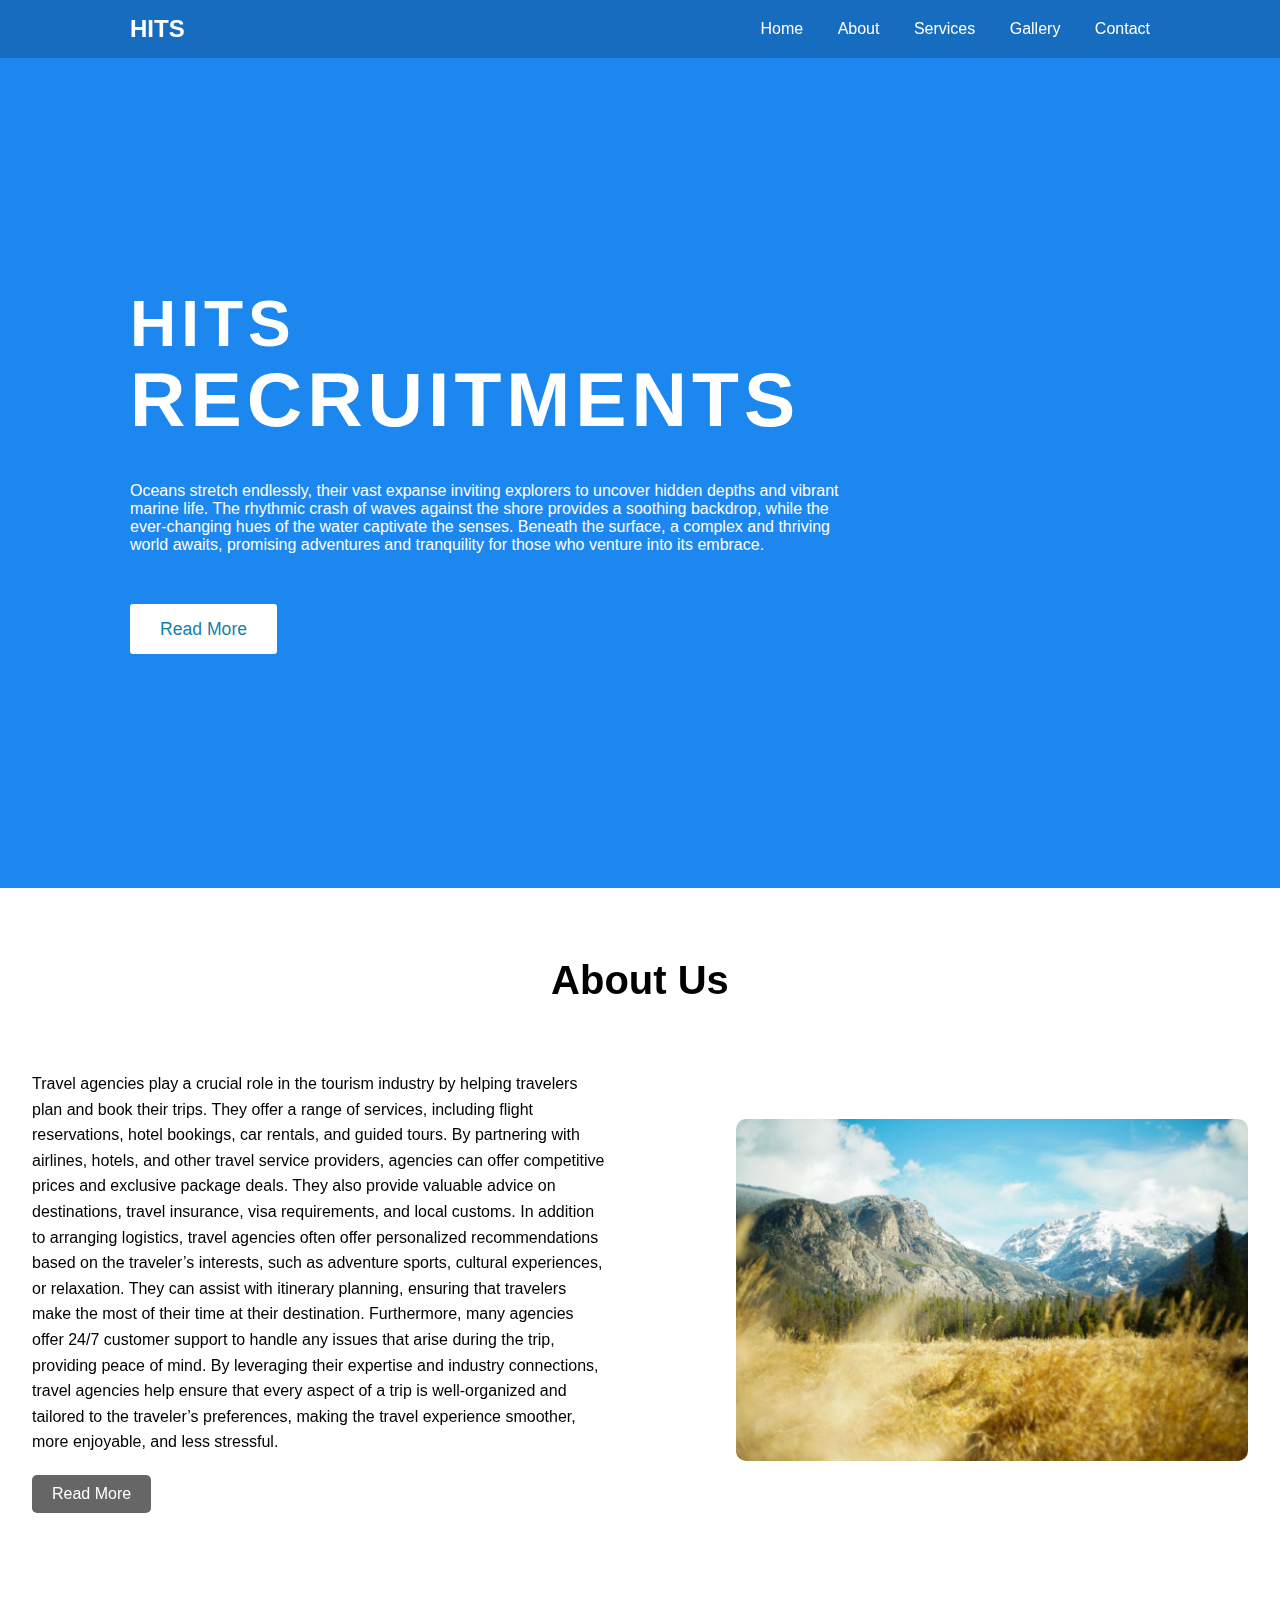
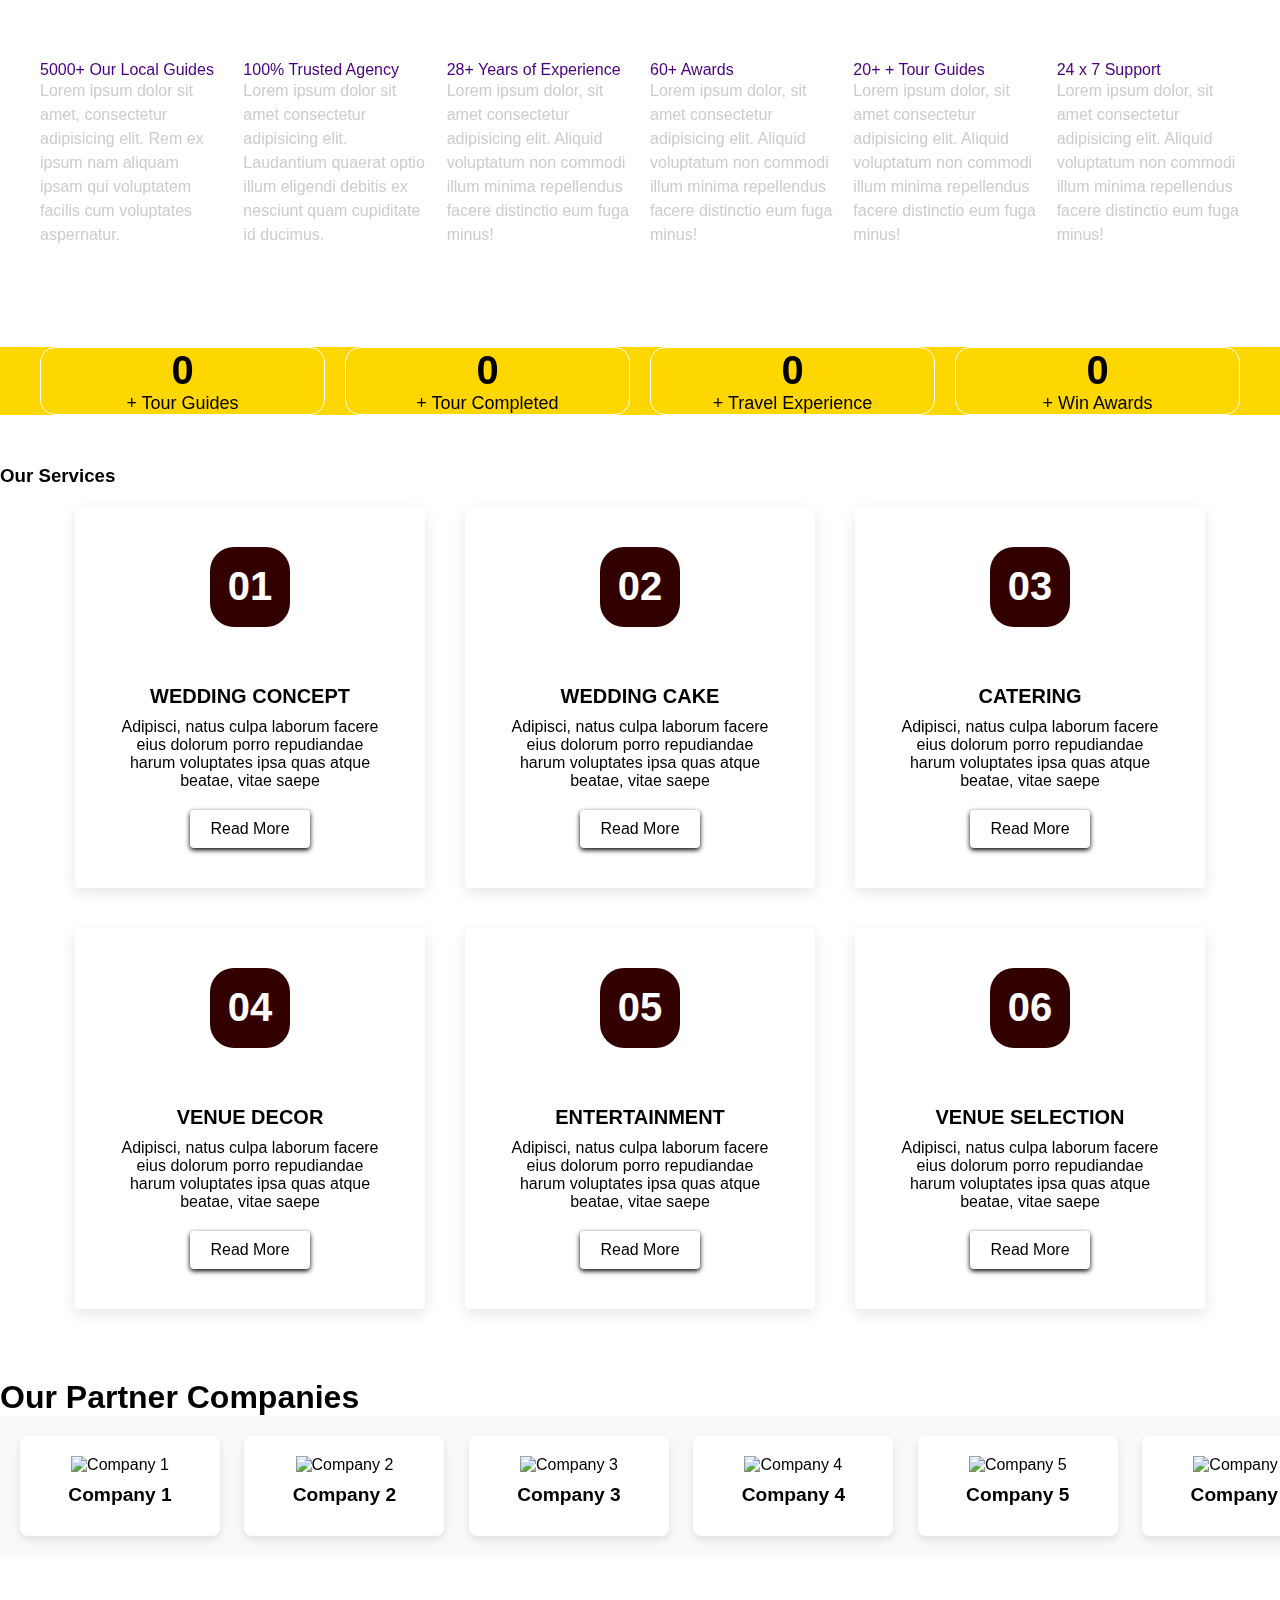
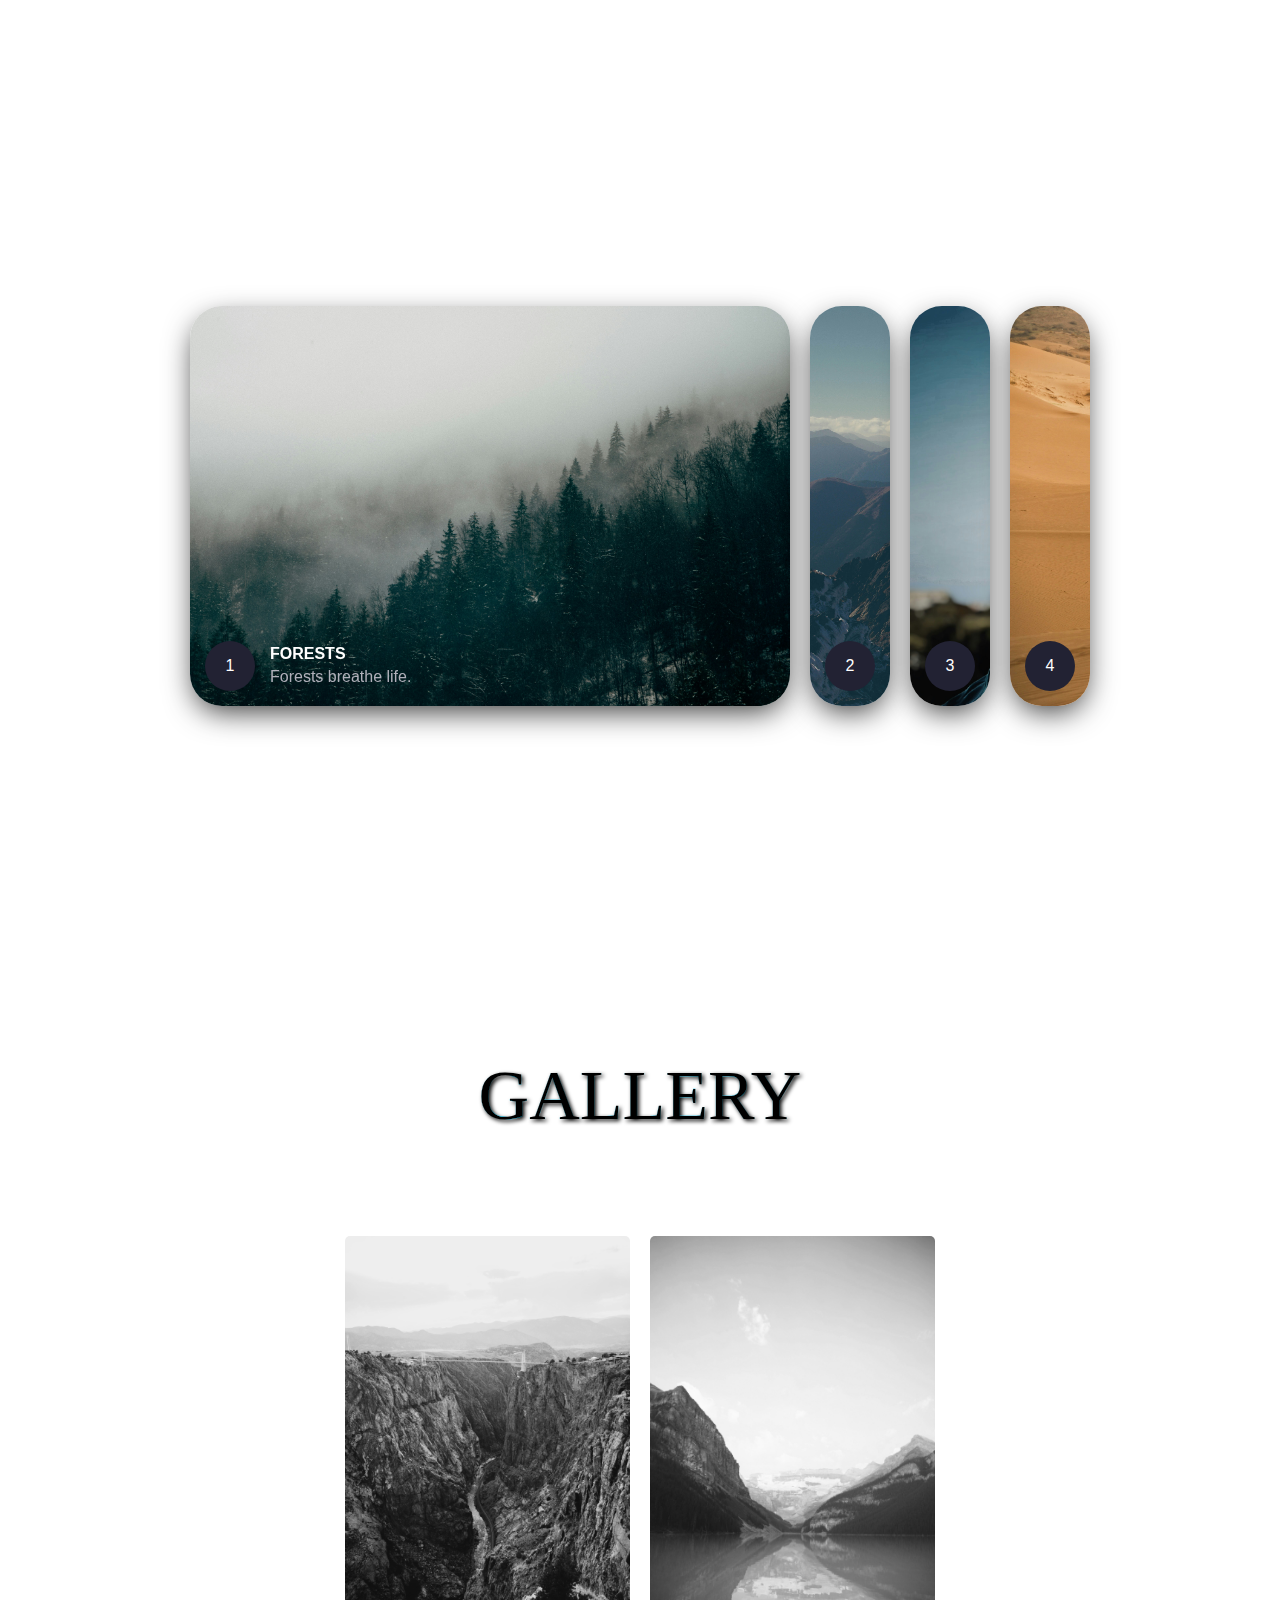
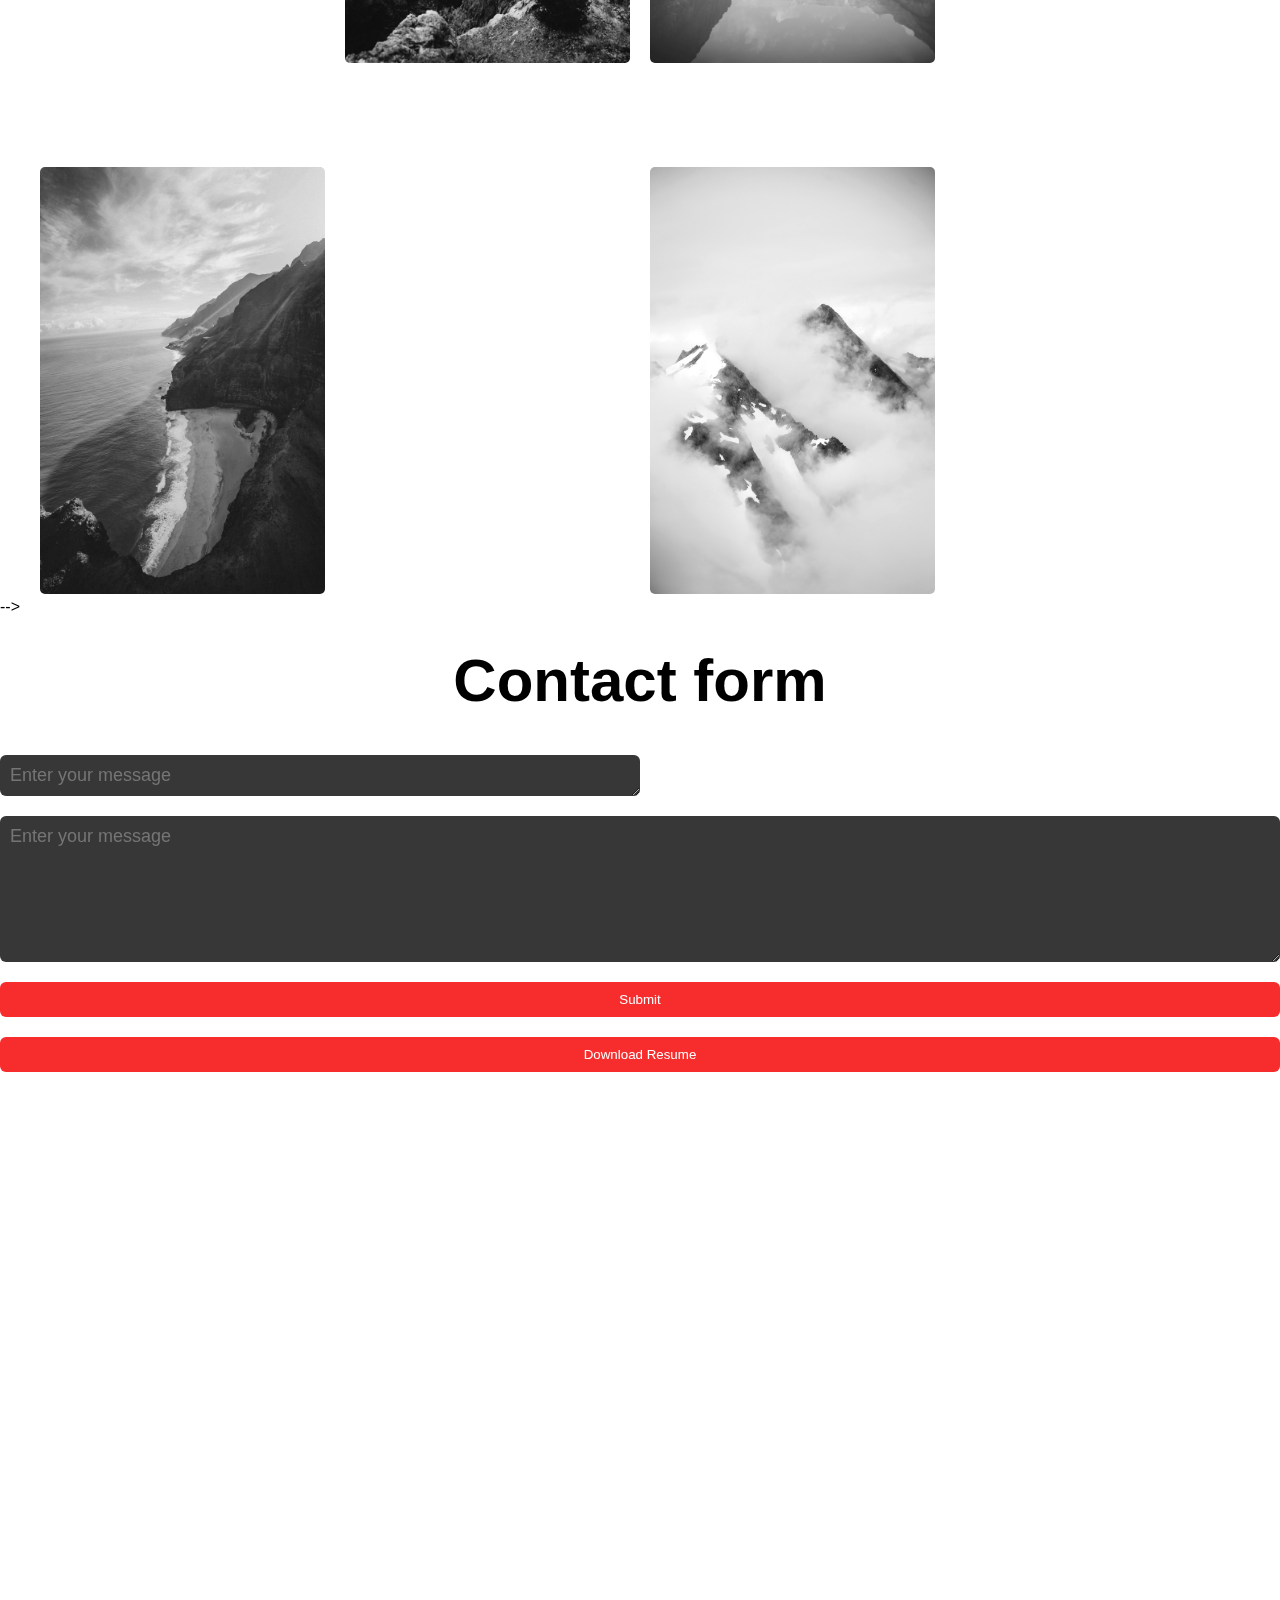
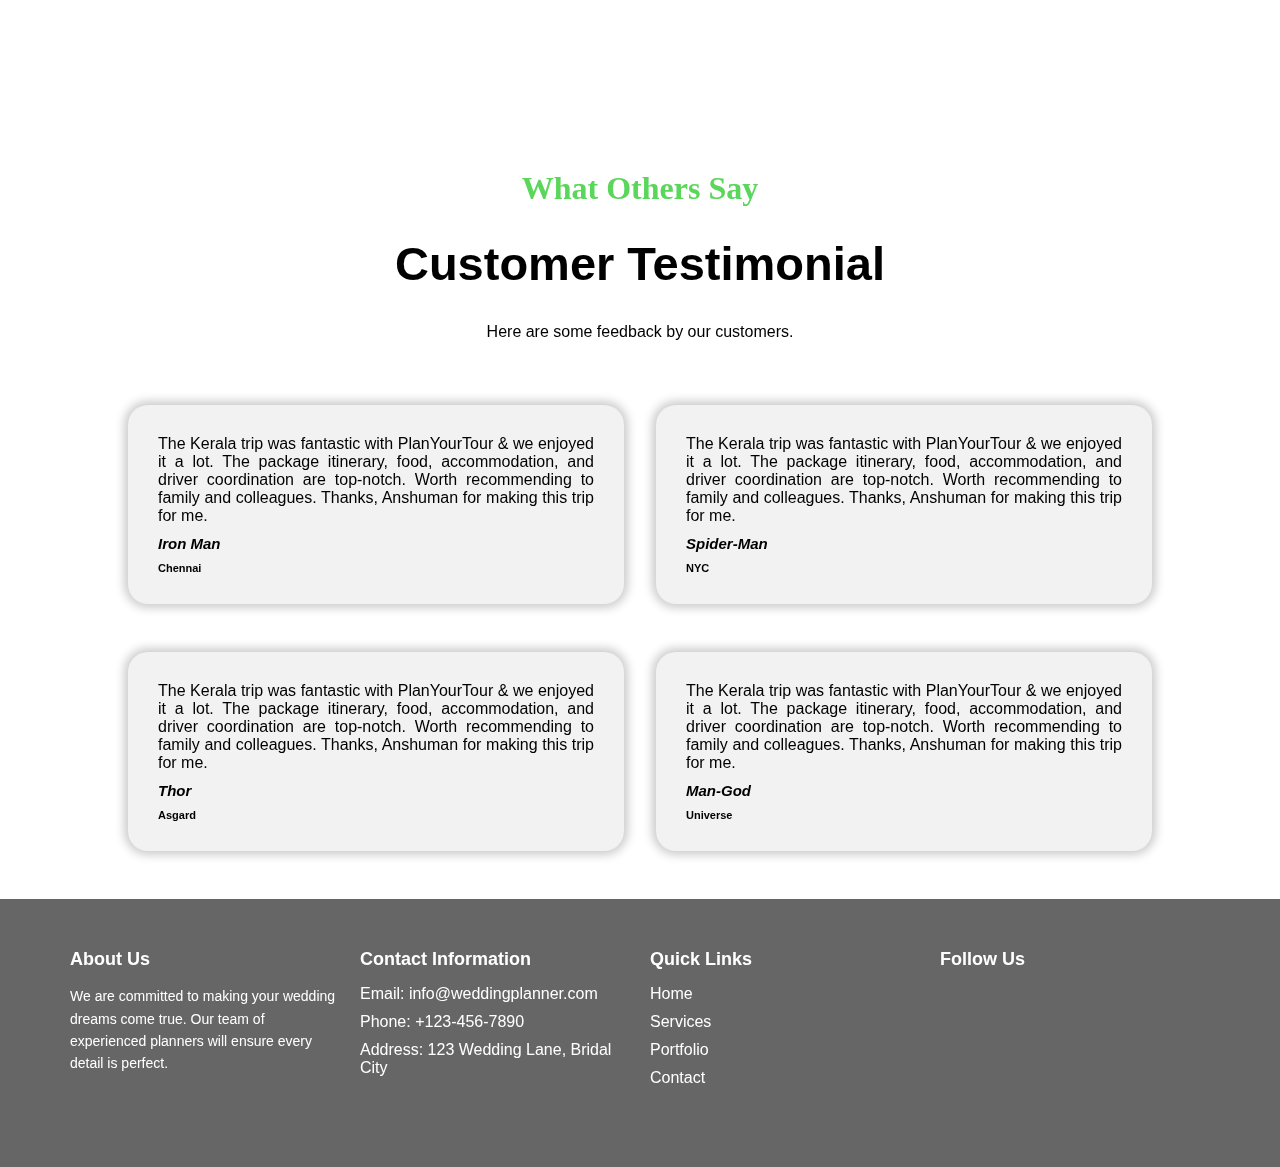
==== travels-website-main/index.html @ 6488e80b "added data" ====
<!DOCTYPE html>
<html lang="en">
<head>
    <meta charset="UTF-8">
    <meta name="viewport" content="width=device-width, initial-scale=1.0">
    <title>Quest Travels</title>
    <link rel="shortcut icon" type="image/x-icon" href="logo.png">
    <link rel="stylesheet" href="./gal.css">
    <link rel="preconnect" href="https://fonts.googleapis.com">
<link rel="preconnect" href="https://fonts.gstatic.com" crossorigin>
<link href="https://fonts.googleapis.com/css2?family=Dancing+Script:wght@400..700&family=Josefin+Sans:ital,wght@0,100..700;1,100..700&family=PT+Mono&family=Pacifico&family=Satisfy&display=swap" rel="stylesheet">
<link href="https://fonts.googleapis.com/css2?family=Dancing+Script:wght@400..700&family=Josefin+Sans:ital,wght@0,100..700;1,100..700&family=PT+Mono&family=Pacifico&family=Sankofa+Display&family=Satisfy&display=swap" rel="stylesheet">
<link rel="stylesheet" href="https://cdnjs.cloudflare.com/ajax/libs/font-awesome/6.6.0/css/all.min.css" integrity="sha512-Kc323vGBEqzTmouAECnVceyQqyqdsSiqLQISBL29aUW4U/M7pSPA/gEUZQqv1cwx4OnYxTxve5UMg5GT6L4JJg==" crossorigin="anonymous" referrerpolicy="no-referrer" />

<link href="https://fonts.googleapis.com/css2?family=Kaushan+Script&family=Matemasie&family=Pacifico&display=swap" rel="stylesheet">
</head>
<body >


    <header>
        <a href="" class="brand">Hits</a>
        <div class="menu-btn"></div>
        <div class="navigation">
            <div class="navigation-items">
                <a href="#h">Home</a>
                <a href="#abt">About</a>
                <a href="#s2">Services</a>
                <a href="#s1">Gallery</a>
                <a href="#c">Contact</a>
            </div>
        </div>
    </header>

    <section id="h" class="home">
        <video class="video-slide active" src="vidaj.mp4" autoplay muted loop></video>
       
        <!-- <video class="video-slide" src="v5.mp4" autoplay muted loop></video> -->
        <div class="content active">
            <h1>HITS <br><span>Recruitments</span></h1>
            <p>Oceans stretch endlessly, their vast expanse inviting explorers to uncover hidden depths and vibrant marine life. The rhythmic crash of waves against the shore provides a soothing backdrop, while the ever-changing hues of the water captivate the senses. Beneath the surface, a complex and thriving world awaits, promising adventures and tranquility for those who venture into its embrace.</p>
            <a class="rd-btn" href="">Read More</a>
        </div>
     
        
        <div class="media-icons">
            <a href=""><i class="fab fa-facebook-f"></i></a>
            <a href=""><i class="fab fa-instagram"></i></a>
            <a href=""><i class="fab fa-github"></i></a>
        </div>

       
        </div>
    </section >
    <div style="text-align: center; margin-bottom: 20px;">
      <h1 style="font-size: 2.5rem; margin-bottom: 1rem;">
        <span style="font-weight: bold;">A</span>bout Us
      </h1>
    </div>
    
    <div style="display: flex; justify-content: space-between; align-items: center; flex-wrap: wrap;">
      <!-- Left Side: Text Content -->
      <div style="flex-basis: 50%; padding: 3rem 2rem;">
        <p style="font-size: 1rem; line-height: 1.6;">
          Travel agencies play a crucial role in the tourism industry by helping travelers plan and book their trips. They offer a range of services, including flight reservations, hotel bookings, car rentals, and guided tours. By partnering with airlines, hotels, and other travel service providers, agencies can offer competitive prices and exclusive package deals. They also provide valuable advice on destinations, travel insurance, visa requirements, and local customs.
    
          In addition to arranging logistics, travel agencies often offer personalized recommendations based on the traveler’s interests, such as adventure sports, cultural experiences, or relaxation. They can assist with itinerary planning, ensuring that travelers make the most of their time at their destination. Furthermore, many agencies offer 24/7 customer support to handle any issues that arise during the trip, providing peace of mind. By leveraging their expertise and industry connections, travel agencies help ensure that every aspect of a trip is well-organized and tailored to the traveler’s preferences, making the travel experience smoother, more enjoyable, and less stressful.
        </p>
        <a href="#book" style="display: inline-block; padding: 10px 20px; background-color: #666; color: #fff; text-decoration: none; margin-top: 20px; border-radius: 5px;">Read More</a>
      </div>
    
      <!-- Right Side: Image -->
      <div style="flex-basis: 45%; padding: 2rem;">
        <img src="m1.jpg" alt="Travel Image" style="width: 100%; height: auto; border-radius: 10px;">
      </div>
    </div>
    
    
    <div class="section-2  pt-5 pb-5 mt-5 mb-5 allSections d-flex align-items-center" id="firstSection">
      <div class="container" >
      <div class="row from-bottom">
        <div class=" col-lg-4 col-md-6 mb-4 mb-lg-0 number-box" >
    <div class="box">
      <div class="number d-flex align-items-center justify-content-center justify-content-md-start mt-2">
        <i class="fa-solid fa-hands-holding-circle mb-3 " style="color: palevioletred;font-size: 26px;"></i>
      </div>
          <div class="h4 text-center text-md-start" style="color: indigo;">5000+ Our Local Guides</div>
          <p style="color: #ccc;line-height: 1.5;" class="text-center text-md-start">Lorem ipsum dolor sit amet, consectetur adipisicing elit. Rem ex ipsum nam aliquam ipsam qui voluptatem facilis cum voluptates aspernatur.</p>
    </div>
        </div>
    
        <div class=" col-lg-4 col-md-6 mb-4 mb-lg-0 number-box">
          <div class="box">
          <div class="number d-flex align-items-center justify-content-center justify-content-md-start mt-2">
          <i class="fa-solid fa-circle-check mb-3" style="color: palevioletred;font-size: 26px;"></i>
        </div>
          <div class="h4 text-center text-md-start" style="color: indigo;">100% Trusted Agency</div>
          <p style="color: #ccc;line-height: 1.5;" class="text-center text-md-start">Lorem ipsum dolor sit amet consectetur adipisicing elit. Laudantium quaerat optio illum eligendi debitis ex nesciunt quam cupiditate id ducimus.</p>
        </div>
    </div>
    
        <div class=" col-lg-4 col-md-6 number-box" >
          <div class="box">
          <div class="number d-flex align-items-center justify-content-center justify-content-md-start mt-2">
          <i class="fa-solid fa-list mb-3" style="color: palevioletred;font-size: 26px;"></i>
        </div>
          <div class="h4 text-center text-md-start" style="color: indigo;">28+ Years of Experience</div>
          <p style="color: #ccc;line-height: 1.5;" class="text-center text-md-start">Lorem ipsum dolor, sit amet consectetur adipisicing elit. Aliquid voluptatum non commodi illum minima repellendus facere distinctio eum fuga minus!</p>
        </div>
        </div>
    
        <div class=" col-lg-4 col-md-6 number-box" >
          <div class="box">
          <div class="number d-flex align-items-center justify-content-center justify-content-md-start mt-2">
          <i class="fa-solid fa-award mb-3" style="color: palevioletred;font-size: 26px;"></i>
        </div>
          <div class="h4 text-center text-md-start" style="color: indigo;">60+ Awards</div>
          <p style="color: #ccc;line-height: 1.5;" class="text-center text-md-start">Lorem ipsum dolor, sit amet consectetur adipisicing elit. Aliquid voluptatum non commodi illum minima repellendus facere distinctio eum fuga minus!</p>
        </div>
        </div>
    
        <div class=" col-lg-4 col-md-6 number-box " >
          <div class="box">
          <div class="number d-flex align-items-center justify-content-center justify-content-md-start mt-2">
          <i class="fa-solid fa-person mb-3" style="color: palevioletred;font-size: 26px;"></i>
        </div>
          <div class="h4 text-center text-md-start" style="color: indigo;">20+ + Tour Guides</div>
          <p style="color: #ccc;line-height: 1.5;" class="text-center text-md-start">Lorem ipsum dolor, sit amet consectetur adipisicing elit. Aliquid voluptatum non commodi illum minima repellendus facere distinctio eum fuga minus!</p>
        </div>
        </div>
    
        <div class=" col-lg-4 col-md-6 number-box " >
          <div class="box">
          <div class="number d-flex align-items-center justify-content-center justify-content-md-start mt-2">
          <i class="fa-solid fa-hands-holding-circle mb-3" style="color: palevioletred;font-size: 26px;"></i>
        </div>
          <div class="h4 text-center text-md-start" style="color: indigo;">24 x 7 Support</div>
          <p style="color: #ccc;line-height: 1.5;" class="text-center text-md-start">Lorem ipsum dolor, sit amet consectetur adipisicing elit. Aliquid voluptatum non commodi illum minima repellendus facere distinctio eum fuga minus!</p>
        </div>
        </div>
      </div>
      </div>
    </div>
</section>
    <div class="section6 mt-5 mb-5 allSections" style="background-color: gold;" id="stat">
        <div class="container py-5">
       
          <div class="row numbers">
            <div class="col-lg-3 col-md-6 col-sm-12  mb-3" >
              <div style="border: 1px solid white;display: flex;flex-direction: column;align-items: center;border-radius: 15px;" >
                <i class="fa-solid fa-star mt-3 mb-3 " style="color: white;font-size: 20px;"></i>
                <h4 class="text-white fw-bold num" data-goal="40" style="font-size: 40px;">0</h4>
                <p class="fw-bold" style="font-size: 18px;">+ Tour Guides</p>
              </div>
               </div>
               <div class="col-lg-3 col-md-6 col-sm-12  mb-3" >
                <div style="border: 1px solid white;display: flex;flex-direction: column;align-items: center;border-radius: 15px;">
                  <i class="fa-solid fa-star mt-3 mb-3 " style="color: white;font-size: 20px;"></i>
                  <h4 class="text-white fw-bold num" data-goal="100" style="font-size: 40px;">0</h4>
                  <p class="fw-bold" style="font-size: 18px;">+ Tour Completed</p>
                </div>
                 </div>
                 <div class="col-lg-3 col-md-6 col-sm-12  mb-3" >
                  <div style="border: 1px solid white;display: flex;flex-direction: column;align-items: center;border-radius: 15px;" >
                    <i class="fa-solid fa-star mt-3 mb-3 " style="color: white;font-size: 20px;"></i>
                    <h4 class="text-white fw-bold num" data-goal="90" style="font-size: 40px;">0</h4>
                    <p class="fw-bold" style="font-size: 18px;">+ Travel Experience</p>
                  </div>
                   </div>
                   <div class="col-lg-3 col-md-6 col-sm-12  mb-3" >
                    <div style="border: 1px solid white;display: flex;flex-direction: column;align-items: center;border-radius: 15px;">
                      <i class="fa-solid fa-star mt-3 mb-3 " style="color: white;font-size: 20px;"></i>
                      <h4 class="text-white fw-bold num" data-goal="150" style="font-size: 40px;">0</h4>
                      <p class="fw-bold" style="font-size: 18px;">+ Win Awards</p>
                    </div>
                     </div>
           
          </div>
        </div>
      </div>

      <section style="width: 100%; padding: 50px 0; position: relative;">
        <div id="section-head">
          <h3>Our Services</h3>
        </div>
        <div class="mains-container">
          <div id="container" style="display: flex; flex-wrap: wrap; justify-content: center;">
            <div class="box" style="position: relative; width: 350px; padding: 40px; background-color: #fff; box-shadow: 0 5px 15px rgba(0, 0, 0, 0.1); border-radius: 4px; margin: 20px; box-sizing: border-box; overflow: hidden;">
              <div class="icon" style="position: relative; height: 80px; width: 80px; color: #fff; background: #330000; display: flex; justify-content: center; align-items: center; margin: 0 auto 30px auto; border-radius: 30%; font-size: 40px; font-weight: 700; transition: 1s;">01</div>
              <div class="content" style="position: relative; z-index: 1; transition: 0.5s; text-align: center;">
                <img style="width: 50px; border-radius: 50%;" src="./image/bride.png" alt="">
                <h4 style="font-size: 20px; text-transform: uppercase; margin: 10px 0; font-weight: bold;">wedding Concept</h4>
                <p style="margin: 0; padding: 0;">Adipisci, natus culpa laborum facere eius dolorum porro repudiandae harum voluptates ipsa quas atque beatae, vitae saepe </p>
                <a href="" style="display: inline-block; padding: 10px 20px; background: #fff; border-radius: 4px; text-decoration: none; color: #000; font-weight: 500; margin-top: 20px; box-shadow: 0 2px 5px;">Read More</a>
              </div>
            </div>
            <div class="box" style="position: relative; width: 350px; padding: 40px; background-color: #fff; box-shadow: 0 5px 15px rgba(0, 0, 0, 0.1); border-radius: 4px; margin: 20px; box-sizing: border-box; overflow: hidden;">
              <div class="icon" style="position: relative; height: 80px; width: 80px; color: #fff; background: #330000; display: flex; justify-content: center; align-items: center; margin: 0 auto 30px auto; border-radius: 30%; font-size: 40px; font-weight: 700; transition: 1s;">02</div>
              <div class="content" style="position: relative; z-index: 1; transition: 0.5s; text-align: center;">
                <img style="width: 50px; border-radius: 50%;" src="./image/cake1.png" alt="">
                <h4 style="font-size: 20px; text-transform: uppercase; margin: 10px 0; font-weight: bold;">wedding Cake</h4>
                <p style="margin: 0; padding: 0;">Adipisci, natus culpa laborum facere eius dolorum porro repudiandae harum voluptates ipsa quas atque beatae, vitae saepe </p>
                <a href="" style="display: inline-block; padding: 10px 20px; background: #fff; border-radius: 4px; text-decoration: none; color: #000; font-weight: 500; margin-top: 20px; box-shadow: 0 2px 5px;">Read More</a>
              </div>
            </div>
            <div class="box" style="position: relative; width: 350px; padding: 40px; background-color: #fff; box-shadow: 0 5px 15px rgba(0, 0, 0, 0.1); border-radius: 4px; margin: 20px; box-sizing: border-box; overflow: hidden;">
              <div class="icon" style="position: relative; height: 80px; width: 80px; color: #fff; background: #330000; display: flex; justify-content: center; align-items: center; margin: 0 auto 30px auto; border-radius: 30%; font-size: 40px; font-weight: 700; transition: 1s;">03</div>
              <div class="content" style="position: relative; z-index: 1; transition: 0.5s; text-align: center;">
                <img style="width: 50px; border-radius: 50%;" src="./image/catering.png" alt="">
                <h4 style="font-size: 20px; text-transform: uppercase; margin: 10px 0; font-weight: bold;">Catering</h4>
                <p style="margin: 0; padding: 0;">Adipisci, natus culpa laborum facere eius dolorum porro repudiandae harum voluptates ipsa quas atque beatae, vitae saepe </p>
                <a href="" style="display: inline-block; padding: 10px 20px; background: #fff; border-radius: 4px; text-decoration: none; color: #000; font-weight: 500; margin-top: 20px; box-shadow: 0 2px 5px;">Read More</a>
              </div>
            </div>
          </div>
          <div id="container" style="display: flex; flex-wrap: wrap; justify-content: center;">
            <div class="box" style="position: relative; width: 350px; padding: 40px; background-color: #fff; box-shadow: 0 5px 15px rgba(0, 0, 0, 0.1); border-radius: 4px; margin: 20px; box-sizing: border-box; overflow: hidden;">
              <div class="icon" style="position: relative; height: 80px; width: 80px; color: #fff; background: #330000; display: flex; justify-content: center; align-items: center; margin: 0 auto 30px auto; border-radius: 30%; font-size: 40px; font-weight: 700; transition: 1s;">04</div>
              <div class="content" style="position: relative; z-index: 1; transition: 0.5s; text-align: center;">
                <img style="width: 50px; border-radius: 50%;" src="./image/decor.png" alt="">
                <h4 style="font-size: 20px; text-transform: uppercase; margin: 10px 0; font-weight: bold;">Venue Decor</h4>
                <p style="margin: 0; padding: 0;">Adipisci, natus culpa laborum facere eius dolorum porro repudiandae harum voluptates ipsa quas atque beatae, vitae saepe </p>
                <a href="" style="display: inline-block; padding: 10px 20px; background: #fff; border-radius: 4px; text-decoration: none; color: #000; font-weight: 500; margin-top: 20px; box-shadow: 0 2px 5px;">Read More</a>
              </div>
            </div>
            <div class="box" style="position: relative; width: 350px; padding: 40px; background-color: #fff; box-shadow: 0 5px 15px rgba(0, 0, 0, 0.1); border-radius: 4px; margin: 20px; box-sizing: border-box; overflow: hidden;">
              <div class="icon" style="position: relative; height: 80px; width: 80px; color: #fff; background: #330000; display: flex; justify-content: center; align-items: center; margin: 0 auto 30px auto; border-radius: 30%; font-size: 40px; font-weight: 700; transition: 1s ;">05</div>
              <div class="content" style="position: relative; z-index: 1; transition: 0.5s; text-align: center;">
                <img style="width: 50px; border-radius: 50%;" src="./image/enter.png" alt="">
                <h4 style="font-size: 20px; text-transform: uppercase; margin: 10px 0; font-weight: bold;">Entertainment</h4>
                <p style="margin: 0; padding: 0;">Adipisci, natus culpa laborum facere eius dolorum porro repudiandae harum voluptates ipsa quas atque beatae, vitae saepe </p>
                <a href="" style="display: inline-block; padding: 10px 20px; background: #fff; border-radius: 4px; text-decoration: none; color: #000; font-weight: 500; margin-top: 20px; box-shadow: 0 2px 5px;">Read More</a>
              </div>
            </div>
            <div class="box" style="position: relative; width: 350px; padding: 40px; background-color: #fff; box-shadow: 0 5px 15px rgba(0, 0, 0, 0.1); border-radius: 4px; margin: 20px; box-sizing: border-box; overflow: hidden;">
              <div class="icon" style="position: relative; height: 80px; width: 80px; color: #fff; background: #330000; display: flex; justify-content: center; align-items: center; margin: 0 auto 30px auto; border-radius: 30%; font-size: 40px; font-weight: 700; transition: 1s;">06</div>
              <div class="content" style="position: relative; z-index: 1; transition: 0.5s; text-align: center;">
                <img style="width: 50px; border-radius: 50%;" src="./image/venue.png" alt="">
                <h4 style="font-size: 20px; text-transform: uppercase; margin: 10px 0; font-weight: bold;">Venue Selection</h4>
                <p style="margin: 0; padding: 0;">Adipisci, natus culpa laborum facere eius dolorum porro repudiandae harum voluptates ipsa quas atque beatae, vitae saepe </p>
                <a href="" style="display: inline-block; padding: 10px 20px; background: #fff; border-radius: 4px; text-decoration: none; color: #000; font-weight: 500; margin-top: 20px; box-shadow: 0 2px 5px;">Read More</a>
              </div>
            </div>
          </div>
        </div>
      </section>
      
      <h1>Our Partner Companies</h1>
      <div style="overflow-x: auto; white-space: nowrap; padding: 20px; background-color: #f9f9f9;">
        <div style="display: inline-block; width: 200px; margin-right: 20px; background-color: #fff; box-shadow: 0 4px 8px rgba(0, 0, 0, 0.1); border-radius: 8px; text-align: center; padding: 20px;">
          <img src="company-logo1.png" alt="Company 1" style="width: 100px; height: auto; margin-bottom: 10px;">
          <h3 style="font-size: 1.2rem; margin-bottom: 10px;">Company 1</h3>
        </div>
        <div style="display: inline-block; width: 200px; margin-right: 20px; background-color: #fff; box-shadow: 0 4px 8px rgba(0, 0, 0, 0.1); border-radius: 8px; text-align: center; padding: 20px;">
          <img src="company-logo2.png" alt="Company 2" style="width: 100px; height: auto; margin-bottom: 10px;">
          <h3 style="font-size: 1.2rem; margin-bottom: 10px;">Company 2</h3>
        </div>
        <div style="display: inline-block; width: 200px; margin-right: 20px; background-color: #fff; box-shadow: 0 4px 8px rgba(0, 0, 0, 0.1); border-radius: 8px; text-align: center; padding: 20px;">
          <img src="company-logo3.png" alt="Company 3" style="width: 100px; height: auto; margin-bottom: 10px;">
          <h3 style="font-size: 1.2rem; margin-bottom: 10px;">Company 3</h3>
        </div>
        <div style="display: inline-block; width: 200px; margin-right: 20px; background-color: #fff; box-shadow: 0 4px 8px rgba(0, 0, 0, 0.1); border-radius: 8px; text-align: center; padding: 20px;">
          <img src="company-logo4.png" alt="Company 4" style="width: 100px; height: auto; margin-bottom: 10px;">
          <h3 style="font-size: 1.2rem; margin-bottom: 10px;">Company 4</h3>
        </div>
        <div style="display: inline-block; width: 200px; margin-right: 20px; background-color: #fff; box-shadow: 0 4px 8px rgba(0, 0, 0, 0.1); border-radius: 8px; text-align: center; padding: 20px;">
          <img src="company-logo5.png" alt="Company 5" style="width: 100px; height: auto; margin-bottom: 10px;">
          <h3 style="font-size: 1.2rem; margin-bottom: 10px;">Company 5</h3>
        </div>
        <div style="display: inline-block; width: 200px; margin-right: 20px; background-color: #fff; box-shadow: 0 4px 8px rgba(0, 0, 0, 0.1); border-radius: 8px; text-align: center; padding: 20px;">
          <img src="company-logo6.png" alt="Company 6" style="width: 100px; height: auto; margin-bottom: 10px;">
          <h3 style="font-size: 1.2rem; margin-bottom: 10px;">Company 6</h3>
        </div>
        <div style="display: inline-block; width: 200px; margin-right: 20px; background-color: #fff; box-shadow: 0 4px 8px rgba(0, 0, 0, 0.1); border-radius: 8px; text-align: center; padding: 20px;">
          <img src="company-logo7.png" alt="Company 7" style="width: 100px; height: auto; margin-bottom: 10px;">
          <h3 style="font-size: 1.2rem; margin-bottom: 10px;">Company 7</h3>
        </div>
        <div style="display: inline-block; width: 200px; margin-right: 20px; background-color: #fff; box-shadow: 0 4px 8px rgba(0, 0, 0, 0.1); border-radius: 8px; text-align: center; padding: 20px;">
          <img src="company-logo8.png" alt="Company 8" style="width: 100px; height: auto; margin-bottom: 10px;">
          <h3 style="font-size: 1.2rem; margin-bottom: 10px;">Company 8</h3>
        </div>
        <div style="display: inline-block; width: 200px; margin-right: 20px; background-color: #fff; box-shadow: 0 4px 8px rgba(0, 0, 0, 0.1); border-radius: 8px; text-align: center; padding: 20px;">
          <img src="company-logo9.png" alt="Company 9" style="width: 100px; height: auto; margin-bottom: 10px;">
          <h3 style="font-size: 1.2rem; margin-bottom: 10px;">Company 9</h3>
        </div>
      </div>
      

    <section id="s2">

        <div class="wrapper">
            <div class="container2">
                <input type="radio" name="slide" id="c1" checked>
                <label for="c1" class="card">
    
                    <div class="row2">
                        <div class="icon">1</div>
                        <div class="description">
                            <h4>Forests</h4>
                            <p>Forests breathe life.</p>
                        </div>
                    </div>
                </label>
                <input type="radio" name="slide" id="c2" >
                <label for="c2" class="card">
    
                    <div class="row2">
                        <div class="icon">2</div>
                        <div class="description">
                            <h4>Mountains</h4>
                            <p>Mountains evoke awe.</p>
                        </div>
                    </div>
                </label>
                <input type="radio" name="slide" id="c3" >
                <label for="c3" class="card">
    
                    <div class="row2">
                        <div class="icon">3</div>
                        <div class="description">
                            <h4>Oceans</h4>
                            <p>Oceans calm souls.</p>
                        </div>
                    </div>
                </label>
                <input type="radio" name="slide" id="c4" >
                <label for="c4" class="card">
    
                    <div class="row2">
                        <div class="icon">4</div>
                        <div class="description">
                            <h4>Deserts</h4>
                            <p>Deserts embrace solitude.</p>
                        </div>
                    </div>
                </label>
            </div>
        </div>
    
    </section>

    <!-- <section id="s1" >
        <!-- <h1 id="pl">Photo Library</h1> -->
        <h1 id="pl" data-aos="zoom-in-up">Gallery</h1>
        
    
    <div class="row">

        <div class="col" data-aos="zoom-in-right">

            <img class="imgg" src="./1.jpg" alt="">
        </div>
        <div class="col" data-aos="zoom-in-up">

            <img class="imgg" src="./2.jpg" alt="">
        </div>
        <div class="col" data-aos="zoom-in-up">

            <img class="imgg" src="./9.jpg" alt="">

        </div>
        <div class="brd">
            <br><br><br>
        </div>
        
        <div class="col" data-aos="zoom-in-left">

            <img class="imgg" src="./7.jpg" alt="">
        </div>

    </div>
    <div class="row">

        <div class="col" data-aos="zoom-in-right">

            <img class="imgg" src="./10.jpg" alt="">
        </div>
        <div class="col" data-aos="zoom-in-up">
            <img class="imgg" src="./5.jpg" alt="">
            
        </div>
        <div class="col" data-aos="zoom-in-up">
            <img class="imgg" src="./11.jpg" alt="">

        </div>

        <div class="brd">
            <br><br><br>
        </div>
        <div class="col" data-aos="zoom-in-left">
            <img class="imgg" src="./4.jpg" alt="">

        </div>

    </div>
</section> -->
<div id="contact" style="height: 100vh;">
  <div class="container">
    <div class="contactright" style="flex-basis: 60%;">
      <h1 style="font-size: 60px; text-align: center; margin-bottom: 30px; margin-top: 30px;">Contact form</h1>
      <form style="display: flex; flex-direction: column;">
        <input type="text" id="name" placeholder="Enter your name" required style="margin: 10px 0; width: 100%; padding: 10px; background: rgba(42, 42, 42, 0.941); color: #ffffff; outline: none; font-size: 18px; border: 0; border-radius: 6px;">
        
        <textarea id="email" rows="1" placeholder="Enter your message" required style="margin: 10px 0; width: 50%; padding: 10px; background: rgba(42, 42, 42, 0.941); color: #ffffff; outline: none; font-size: 18px; border: 0; border-radius: 6px;"></textarea><input type="email" id="email" placeholder="Enter your email" required style="margin: 10px 0; width: 100%; padding: 10px; background: rgba(42, 42, 42, 0.941); color: #ffffff; outline: none; font-size: 18px; border: 0; border-radius: 6px; justify-items: center;">
        <textarea id="message" rows="6" placeholder="Enter your message" required style="margin: 10px 0; width: 100%; padding: 10px; background: rgba(42, 42, 42, 0.941); color: #ffffff; outline: none; font-size: 18px; border: 0; border-radius: 6px;"></textarea>
        <button class="btn btn-primary" onclick="sendMail()" style="margin: 10px 0; width: 100%; padding: 10px; background: #f72d2d; color: #fff; border: none; border-radius: 6px; cursor: pointer; transition: background 0.3s;">Submit</button>
        <button style="margin: 10px 0; width: 100%; padding: 10px; background: #f72d2d; color: #fff; border: none; border-radius: 6px;">
          <a href="/" download class="btn btn2" style="text-decoration: none; color: white;">Download Resume</a>
        </button>
      </form>
    </div>
  </div>
</div>

  <div style="width: 100%; margin-top: 10rem;">
    <div style="width: 80%; margin: auto;">
      <div style="width: 100%; display: flex; flex-direction: column; justify-content: space-evenly; text-align: center; padding-top: 4rem;">
        <div style="font-family: cursive; color: rgb(90, 214, 90); font-size: 2rem; font-weight: bold; padding-bottom: 1rem;">What Others Say</div>
        <div style="color: rgb(0, 0, 0); font-size: 47px; font-weight: bolder; padding-top: .8rem; padding-bottom: 1rem;">Customer Testimonial</div>
        <span style=""></span>
        <div style="color: #000000; padding-bottom: 4rem; padding-top: 1rem;">Here are some feedback by our customers.</div>
      </div>
  
      <div style="width: 100%; display: flex; flex-flow: row; justify-content: space-around; gap: 2rem; margin-bottom: 3rem;">
        <div style="flex-basis: 50%; background: #f2f2f2; border: none; border-radius: 20px; display: flex; flex-direction: column; padding: 30px; gap: 10px; box-shadow: 0 0 10px 4px #ccc;">
          <h4 style="text-align: justify; font-weight: normal;">The Kerala trip was fantastic with PlanYourTour & we enjoyed it a lot. The package itinerary, food, accommodation, and driver coordination are top-notch. Worth recommending to family and colleagues. Thanks, Anshuman for making this trip for me.</h4>
          <h5 style="font-size: 15px; font-style: italic;">Iron Man</h5>
          <h6 style="font-size: 11px;">Chennai</h6>
        </div>
        <div style="flex-basis: 50%; background: #f2f2f2; border: none; border-radius: 20px; display: flex; flex-direction: column; padding: 30px; gap: 10px; box-shadow: 0 0 10px 4px #ccc;">
          <h4 style="text-align: justify; font-weight: normal;">The Kerala trip was fantastic with PlanYourTour & we enjoyed it a lot. The package itinerary, food, accommodation, and driver coordination are top-notch. Worth recommending to family and colleagues. Thanks, Anshuman for making this trip for me.</h4>
          <h5 style="font-size: 15px; font-style: italic;">Spider-Man</h5>
          <h6 style="font-size: 11px;">NYC</h6>
        </div>
      </div>
  
      <div style="width: 100%; display: flex; flex-flow: row; justify-content: space-around; gap: 2rem; margin-bottom: 3rem;">
        <div style="flex-basis: 50%; background: #f2f2f2; border: none; border-radius: 20px; display: flex; flex-direction: column; padding: 30px; gap: 10px; box-shadow: 0 0 10px 4px #ccc;">
          <h4 style="text-align: justify; font-weight: normal;">The Kerala trip was fantastic with PlanYourTour & we enjoyed it a lot. The package itinerary, food, accommodation, and driver coordination are top-notch. Worth recommending to family and colleagues. Thanks, Anshuman for making this trip for me.</h4>
          <h5 style="font-size: 15px; font-style: italic;">Thor</h5>
          <h6 style="font-size: 11px;">Asgard</h6>
        </div>
        <div style="flex-basis: 50%; background: #f2f2f2; border: none; border-radius: 20px; display: flex; flex-direction: column; padding: 30px; gap: 10px; box-shadow: 0 0 10px 4px #ccc;">
          <h4 style="text-align: justify; font-weight: normal;">The Kerala trip was fantastic with PlanYourTour & we enjoyed it a lot. The package itinerary, food, accommodation, and driver coordination are top-notch. Worth recommending to family and colleagues. Thanks, Anshuman for making this trip for me.</h4>
          <h5 style="font-size: 15px; font-style: italic;">Man-God</h5>
          <h6 style="font-size: 11px;">Universe</h6>
        </div>
      </div>
    </div>
  </div>
  
<footer style="background: #666; color: #ffffff; padding: 40px 0;">
  <div style="max-width: 1200px; margin: 0 auto; padding: 0 20px;">
    <div style="display: flex; flex-wrap: wrap; justify-content: space-between; margin-bottom: 20px;">
      <div style="flex: 1; min-width: 250px; margin: 10px;">
        <h3 style="font-size: 18px; margin-bottom: 15px;">About Us</h3>
        <p style="font-size: 14px; line-height: 1.6;">We are committed to making your wedding dreams come true. Our team of experienced planners will ensure every detail is perfect.</p>
      </div>
      <div style="flex: 1; min-width: 250px; margin: 10px;">
        <h3 style="font-size: 18px; margin-bottom: 15px;">Contact Information</h3>
        <ul style="list-style: none; padding: 0;">
          <li style="margin-bottom: 10px;">Email: info@weddingplanner.com</li>
          <li style="margin-bottom: 10px;">Phone: +123-456-7890</li>
          <li style="margin-bottom: 10px;">Address: 123 Wedding Lane, Bridal City</li>
        </ul>
      </div>
      <div style="flex: 1; min-width: 250px; margin: 10px;">
        <h3 style="font-size: 18px; margin-bottom: 15px;">Quick Links</h3>
        <ul style="list-style: none; padding: 0;">
          <li style="margin-bottom: 10px;"><a href="#home" style="color: #ffffff; text-decoration: none; transition: color 0.3s;">Home</a></li>
          <li style="margin-bottom: 10px;"><a href="#services" style="color: #ffffff; text-decoration: none; transition: color 0.3s;">Services</a></li>
          <li style="margin-bottom: 10px;"><a href="#portfolio" style="color: #ffffff; text-decoration: none; transition: color 0.3s;">Portfolio</a></li>
          <li style="margin-bottom: 10px;"><a href="#contact" style="color: #ffffff; text-decoration: none; transition: color 0.3s;">Contact</a></li>
        </ul>
      </div>
      <div style="flex: 1; min-width: 250px; margin: 10px;">
        <h3 style="font-size: 18px; margin-bottom: 15px;">Follow Us</h3>
        <div style="display: flex; gap: 10px;">
          <a href="#" style="color: #ffffff; text-decoration: none;"><i class="fa-brands fa-facebook"></i></a>
          <a href="#" style="color: #ffffff; text-decoration: none;"><i class="fa-brands fa-instagram"></i></a>
          <a href="#" style="color: #ffffff; text-decoration: none;"><i class="fa-brands fa-whatsapp"></i></a>
        </div>
      </div>
    </div>
  </div>
</footer>

<script src="./script.js"></script>
</body>
<script src="https://unpkg.com/aos@2.3.1/dist/aos.js"></script>
<script>
    AOS.init();
  </script>
</html>
---- travels-website-main/gal.css ----
@font-face 
{
    font-family: 'Sdasian';
    src: url('./Sdasian.ttf') format('truetype');
    
 }

*
{
  box-sizing: border-box;
  margin: 0;
  padding: 0;
  font-family: Arial, Helvetica, sans-serif;
  scroll-behavior: smooth;
}
body
{
  margin: 0;
}
header
{
  z-index: 999;
  position: sticky;
  top: 0;
  left: 0;
  width: 100%;
  display: flex;
  justify-content: space-between;
  align-items: center;
  padding: 15px 130px;
  transition: 0.5s ease;
  background-color: rgba(1, 1, 1, 0.2);
}
header .brand
{
  color: #fff;
  font-size: 1.5rem;
  font-weight: 700;
  text-transform: uppercase;
  text-decoration: none;

}
header .navigation
{
  position: relative;

}

header .navigation .navigation-items a
{
  position: relative;
  color: #fff;
  font-size: 1rem;
  font-weight: 500;
  text-decoration: none;
  margin-left: 30px;
  transition: 0.3s ease;
}
header .navigation .navigation-items a:before{
  content: '';
  position: absolute;
  background-color: #fff;
  width: 0%;
  height: 3px;
  bottom: -2px;
  left: 0;
  transition: 0.3s ease;

}
header .navigation .navigation-items a:hover:before
{
width: 100%;
}
section
{
  padding: 100px 130px;
}
.home
{
  position: relative;
  width: 100%;
  min-height: 100vh;
  display: flex;
  justify-content: center;
  flex-direction: column;
  background: #2696E9;
  top: -70px;
}
.home:before
{
  z-index: 777;
  content: '';
  position: absolute;
  background-color: rgba(3, 96, 251, 0.3);
  width: 100%;
  height: 100%;
  top: 0;
  left: 0;
  opacity: 90%;

}
.home .content
{
z-index: 888;
color: #fff;
width: 70%;
margin-top: 50px;
display: none;

}
.home .content.active
{
  display: block;
}

.home .content h1
{
  font-size: 4rem;
  font-weight: 900;
  text-transform: uppercase;
  letter-spacing: 5px;
  line-height: 75px;
  margin-bottom: 40px;

}
.home .content h1 span
{
  font-size: 1.2em;
  font-weight: 600;

}
.home .content p
{
  margin-bottom: 65px;
}
.home .content a
{
  background: #fff;
  padding: 15px 30px;
  color: #1680AC;
  font-size: 1.1rem;
  font-weight: 500;
  text-decoration: none;
  border-radius: 3px;
  
}



@keyframes shake {
  0% { transform: translate(1px, 1px) rotate(0deg); }
  10% { transform: translate(-1px, -2px) rotate(-1deg); }
  20% { transform: translate(-3px, 0px) rotate(1deg); }
  30% { transform: translate(3px, 2px) rotate(0deg); }
  40% { transform: translate(1px, -1px) rotate(1deg); }
  50% { transform: translate(-1px, 2px) rotate(-1deg); }
  60% { transform: translate(-3px, 1px) rotate(0deg); }
  70% { transform: translate(3px, 1px) rotate(-1deg); }
  80% { transform: translate(-1px, -1px) rotate(1deg); }
  90% { transform: translate(1px, 2px) rotate(0deg); }
  100% { transform: translate(1px, -2px) rotate(-1deg); }
}

.home .media-icons
{
  z-index: 888;
  position: absolute;
  right: 30px;
  display: flex;
  flex-direction: column;
  transition: 0.5s ease;

}
.home .media-icons a
{
  color: #fff;
  font-size: 1.6rem;
  transition: 0.3s ease;
}
.home .media-icons a:not(:last-child)
{
  margin-bottom: 20px;
}
.home .media-icons a:hover
{
  transform: scale(1.3);
  
}
.home video
{
z-index: 000;
position: absolute;
top: 0;
left: 0;
width: 100%;
height: 100%;
object-fit: cover;

}

.slider-navigation
{
  z-index: 888;
  position: relative;
  display: flex;
  justify-content: center;
  align-items: center;
  transform: translateY(80px);
  margin-bottom: 12px;

}
.slider-navigation .nav-btn
{
  width: 12px;
  height: 12px;
  background: #fff;
  border-radius: 50%;
  cursor: pointer;
  box-shadow: 0 0 2px rgba(255, 255, 255, 0.5);
  transition: 0.3s ease;
}
.slider-navigation .nav-btn.active
{
  background: #2696E9;
}
.slider-navigation .nav-btn:not(:last-child)
{
  margin-right: 20px;
}
.slider-navigation .nav-btn:hover
{
  transform: scale(1.3);
  
}
.video-slide
{
  position: absolute;
  width: 100%;
  clip-path: circle(0% at 0 50%);
}
.video-slide.active
{
  clip-path: circle(150% at 0 50%);
  transition: 2s ease;
  transition-property: clip-path;
}






/* ------------------------------------- */


.parallax {
  height: 30vh;
  /* background-image: url('bg6.jpg');  */
  background-attachment: fixed;
  background-position: center;
  background-repeat: no-repeat;
  background-size: cover;
  position: relative;
  overflow: hidden;
}

.parallax-content {
  position: absolute;
  top: 50%;
  left: 50%;
  transform: translate(-50%, -50%);
  text-align: center;
  color: #151414;
  padding: 0 20px; 
}

.parallax-content h1 {
  font-size: 3rem;
  margin-bottom: 20px;
  text-align: right;
  text-transform: uppercase;

}

.parallax-content p {
  font-size: 1.2rem;
  text-align: right;
  margin-bottom: 50px;
}

.contentt {


  height: 40vh;
  background-image: url('bg6.jpg');
  background-attachment: fixed;
  background-position: center;
  background-repeat: no-repeat;
  background-size: cover;
  position: relative;
  overflow: hidden;
}

.content-inner {
  max-width: 800px;
  margin: 0 auto;
}

.contentt h2 {
  font-size: 2.5rem;
  margin-bottom: 20px;
  text-align: left;
  text-transform: uppercase;
}

.contentt p {
  font-size: 1.2rem;
}

/* ----------------------------------------- */

#pl
{
    text-align: center;
    /* font-family: "Sankofa Display", sans-serif; */
    font-family: "Kaushan Script", cursive;
    font-family: 'Sdasian';
    font-weight: 400;
    font-style: normal;
    font-size: 70px;
    margin-top: 0 0;
    text-transform: uppercase;
    color: #000000;
    -webkit-text-stroke-width: 0.1px;
    -webkit-text-stroke-color: rgb(0, 204, 255);
    text-shadow: 2px 2px 4px #000000
    
}
.row
{

    display: grid;
    grid-template-columns: repeat(auto-fit, minmax(150px, 1fr));
    gap: 20px;
    width: 100%;
    max-width: 1200px; 
    margin: 100px auto 0;
}



.imgg
{
    /* height: 250px;
    border-radius: 5px;
    filter: grayscale(100%);
    -webkit-filter: grayscale(100%);
    -moz-filter: grayscale(100%);
    transition: ease-in-out 0.2s;
  -webkit-transition: ease-in-out 0.5s;
  -moz-transition: ease-in-out 0.2s; */

  width: 100%;
    height: auto;
    border-radius: 5px;
    filter: grayscale(100%);
    transition: transform 0.3s ease, filter 0.3s ease;
}
.imgg:hover
{
    /* filter: grayscale(0%);
  -webkit-filter: grayscale(0%);
  -moz-filter: grayscale(0%);
  transform: scale(1.1);
  -webkit-transform: scale(1.1);
  -moz-transform: scale(1.1); */

  filter: grayscale(0%);
    transform: scale(1.05);
}

#s1
{
  background-image: url('./bg.jpg');

   height: 200vh;
   background-attachment: fixed;
   background-position: center;
   background-repeat: no-repeat;
   background-size: cover;
   position: relative;
   overflow: hidden;
}

.wrapper
{
  width: 100%;
  height: 100vh;
  display: flex;
  align-items: center;
  justify-content: center;

}
.container2
{
    height: 400px;
    display: flex;
    flex-wrap: nowrap;
    justify-content: start;

}
.card
{
  width: 80px;
  border-radius: .75rem;
  background-size: cover;
  cursor: pointer;
  overflow: hidden;
  border-radius: 2rem;
  margin: 0 10px;
  display: flex;
  align-items: flex-end;
  transition: .6s cubic-bezier(.28,-0.03,0,.99);
  box-shadow: 0px 10px 30px -5px rgba(0,0,0,0.8);
}
.card > .row2
{
color: white;
display: flex;
flex-wrap: nowrap;

}
.card > .row2 .icon
{
  background: #223;
  color: white;
  border-radius: 50%;
  width: 50px;
  display: flex;
  align-items: center;
  justify-content: center;
  margin: 15px;

}
.card > .row2 .description
{
  display: flex;
  justify-content: center;
  flex-direction: column;
  overflow: hidden;
  height: 80px;
  width: 520px;
  opacity: 0;
  transform: translateY(30px);
  transition-delay: .3s;
  transition: all .3 ease;

}
.description p
{
  color: #b0b0ba;
  padding-top: 5px;
}

.description h4
{
  text-transform: uppercase;
}
input
{
  display: none;

}
input:checked + label
{
  width: 600px;
}
input:checked + label .description
{
  opacity: 1 !important;
  transform: translateY(0) !important;
}
.card[for="c1"]
{
  background-image: url('./bg2.jpg');
}
.card[for="c2"]
{
  background-image: url('./m2.jpg');
}
.card[for="c3"]
{
  background-image: url('./oc2.jpg');
}
.card[for="c4"]
{
  background-image: url('./d3.jpg');
}

/* width */
::-webkit-scrollbar {
  width: 15px;
}

/* Track */
::-webkit-scrollbar-track {
  background: #838e9c;
}

/* Handle */
::-webkit-scrollbar-thumb {
  background: #6c6a9c;
  border-radius: 7px;
}

/* Handle on hover */
::-webkit-scrollbar-thumb:hover {
  background: #555;
  background: #20ddf2;
}


.contact-section {
  display: flex;
  justify-content: center;
  align-items: center;
  height: 100vh;
  background: linear-gradient(135deg, rgb(255, 255, 255), #aaf , #fff);
  padding: 20px;
}

.contact-container {
  background: rgba(255, 255, 255, 0.9);
  padding: 40px;
  border-radius: 10px;
  box-shadow: 0 10px 20px rgba(0, 0, 0, 0.1);
  max-width: 500px;
  width: 100%;
  text-align: center;
}

.contact-container h2 {
  margin-bottom: 20px;
  font-size: 2em;
  color: #333;
  text-transform: uppercase;
}

.contact-container p {
  font-size: 1.05em;
  color: #666;
  margin-bottom: 30px;
  opacity: 50%;
}

.contact-form .form-group {
  position: relative;
  margin-bottom: 30px;
}

.contact-form .form-group input,
.contact-form .form-group textarea {
  width: 100%;
  padding: 15px;
  border: 1px solid #ddd;
  border-radius: 5px;
  outline: none;
  transition: all 0.3s ease;
  display: block;
  
}
.contact-form .form-group textarea
{
  height: 150px;
}
.contact-form .form-group label {
  position: absolute;
  left: 0;
  top: 0;
  background: white;
  color: #999;
  padding: 0 5px;
  transition: all 0.3s ease;
  pointer-events: none;
  display: inline-block;
}

.contact-form .form-group input:focus + label,
.contact-form .form-group textarea:focus + label,
.contact-form .form-group input:not(:placeholder-shown) + label,
.contact-form .form-group textarea:not(:placeholder-shown) + label {
  top: -10px;
  left: 10px;
  font-size: 0.85em;
  color: #aaf;
}

.contact-form .submit-btn {
  padding: 15px 30px;
  border: none;
  border-radius: 5px;
  background-color: #aaf;
  color: white;
  font-size: 1.2em;
  cursor: pointer;
  transition: background 0.3s ease;
}

.contact-form .form-group label {
  position: relative;
  left: 0;
  top: 0;
}
.contact-form label {
  /* display: block; */
  visibility: visible;
}
.brd {
  display: none;
}

@media(max-width: 1040px)
{
  header
  {
    padding: 12px 20px;
    
  }
  section
  {
    padding: 100px 20px;
  }
  .home .media-icons
  {
    right: 15px;
  }
  header .navigation
  {
 display: none;
  }
  header .navigation.active
  {
    position: fixed;
    width: 100%;
    height: 100vh;
    top: 0;
    left: 0;
    display: flex;
    justify-content: center;
    align-items: center;
    background: rgba(1, 1, 1, 0.5);
  }
  header .navigation .navigation-items a {
    color: #222;
    font-size: 1.2rem;
    margin: 20px;
  }
  header .navigation .navigation-items a::before
  {
    background: #222;
    height: 5px;
  }

  header .navigation.active .navigation-items
  {
    background: #fff;
    width: 600px;
    max-width: 600px;
    margin: 20px;
    padding: 40px;
    display: flex;
    flex-direction: column;
    align-items: center;
    border-radius: 5px;
    box-shadow: 0 5px 25px rgb(1 1 1 / 20%);
  }
  .menu-btn
  {
    background: url('menu4.png')no-repeat;
    background-size: 30px;
    background-position: center;
    width: 40px;
    height: 40px;
    cursor: pointer;
    transition: 0.3s ease;

  }
  .menu-btn.active
  {
    z-index: 999;
    background: url('close2.png')no-repeat;
    background-size: 25px;
    background-position: center;
    transition: 0.3s ease;


  }
}

/* For tablets */
@media (max-width: 768px) {
  .row {
      grid-template-columns: repeat(auto-fit, minmax(120px, 1fr));
      gap: 15px;
  }

  h1 {
      font-size: 2.5rem;
  }
  #s1
  {
    height: 100vh;
  }
}

/* For mobile devices */
/* @media (max-width: 480px) */
@media only screen and (max-width: 540px) 
 {
  .row {
      grid-template-columns: repeat(auto-fit, minmax(100px, 1fr));
      gap: 10px;
  }

  h1 {
      font-size: 2rem;
  }
  

    .container2
    {
      width: 450px;
    }
    .card {
      width: 80%;
    }
    .card > .row2 .icon {
      margin: 5px auto;
    }
    .card > .row2 .description {
      padding: 5px;
    }
    .description h4 {
      font-size: 16px;
    }
    .description p {
      font-size: 12px;
      
    }
    .parallax-content h1 {
      font-size: 1.5rem;
      text-align: center;
   
    }
    
    .parallax-content p {
      font-size: 0.7rem;
      text-align: center;
      margin-bottom: 80px;
    }

    .contentt h2 {
      font-size: 1.5rem;
      text-align: center;
      
    }
    
    .contentt p {
      font-size: 0.7rem;
      text-align: center;
     
    }
    #s1
    {
      height: 100vh;
    }
  }

  @media only screen and (max-width: 392px) 
  {
   .row {
       grid-template-columns: repeat(auto-fit, minmax(100px, 1fr));
       gap: 10px;
   }
 
   h1 {
       font-size: 2rem;
   }
   
 
     .container2
     {
       width: 350px;
     }
     .card {
       width: 80%;
     }
     .card > .row2 .icon {
       margin: 5px auto;
     }
     .card > .row2 .description {
       padding: 5px;
     }
     .description h4 {
       font-size: 16px;
     }
     .description p {
       font-size: 12px;
     }
 
     .parallax-content h1 {
      font-size: 1.5rem;
      text-align: center;
   
    }
    
    .parallax-content p {
      font-size: 0.7rem;
      text-align: center;
      margin-bottom: 80px;
    }
    .imgg
    {
      margin-left: 10px;
      margin-right: 40px;
    }

    .brd {
      display: block;
    }
    #s1
    {
      height: 150vh;
    }
   }
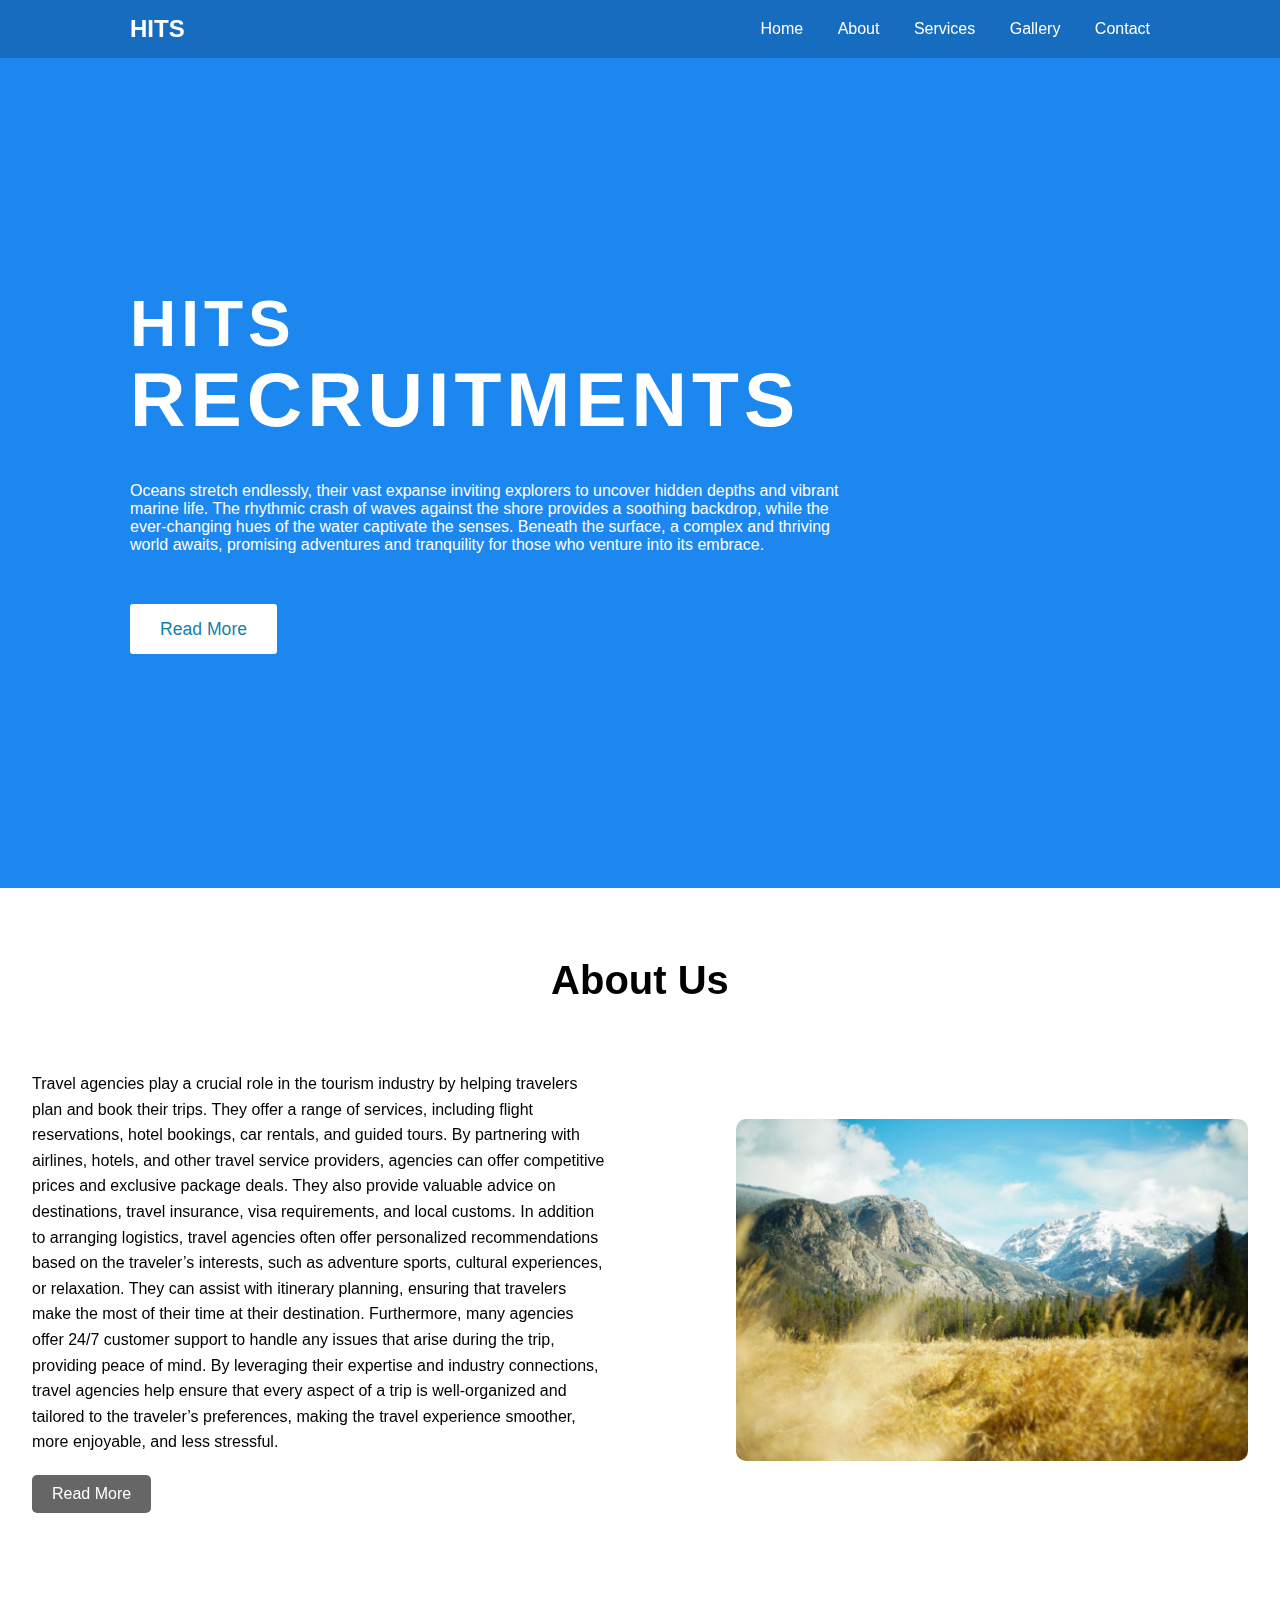
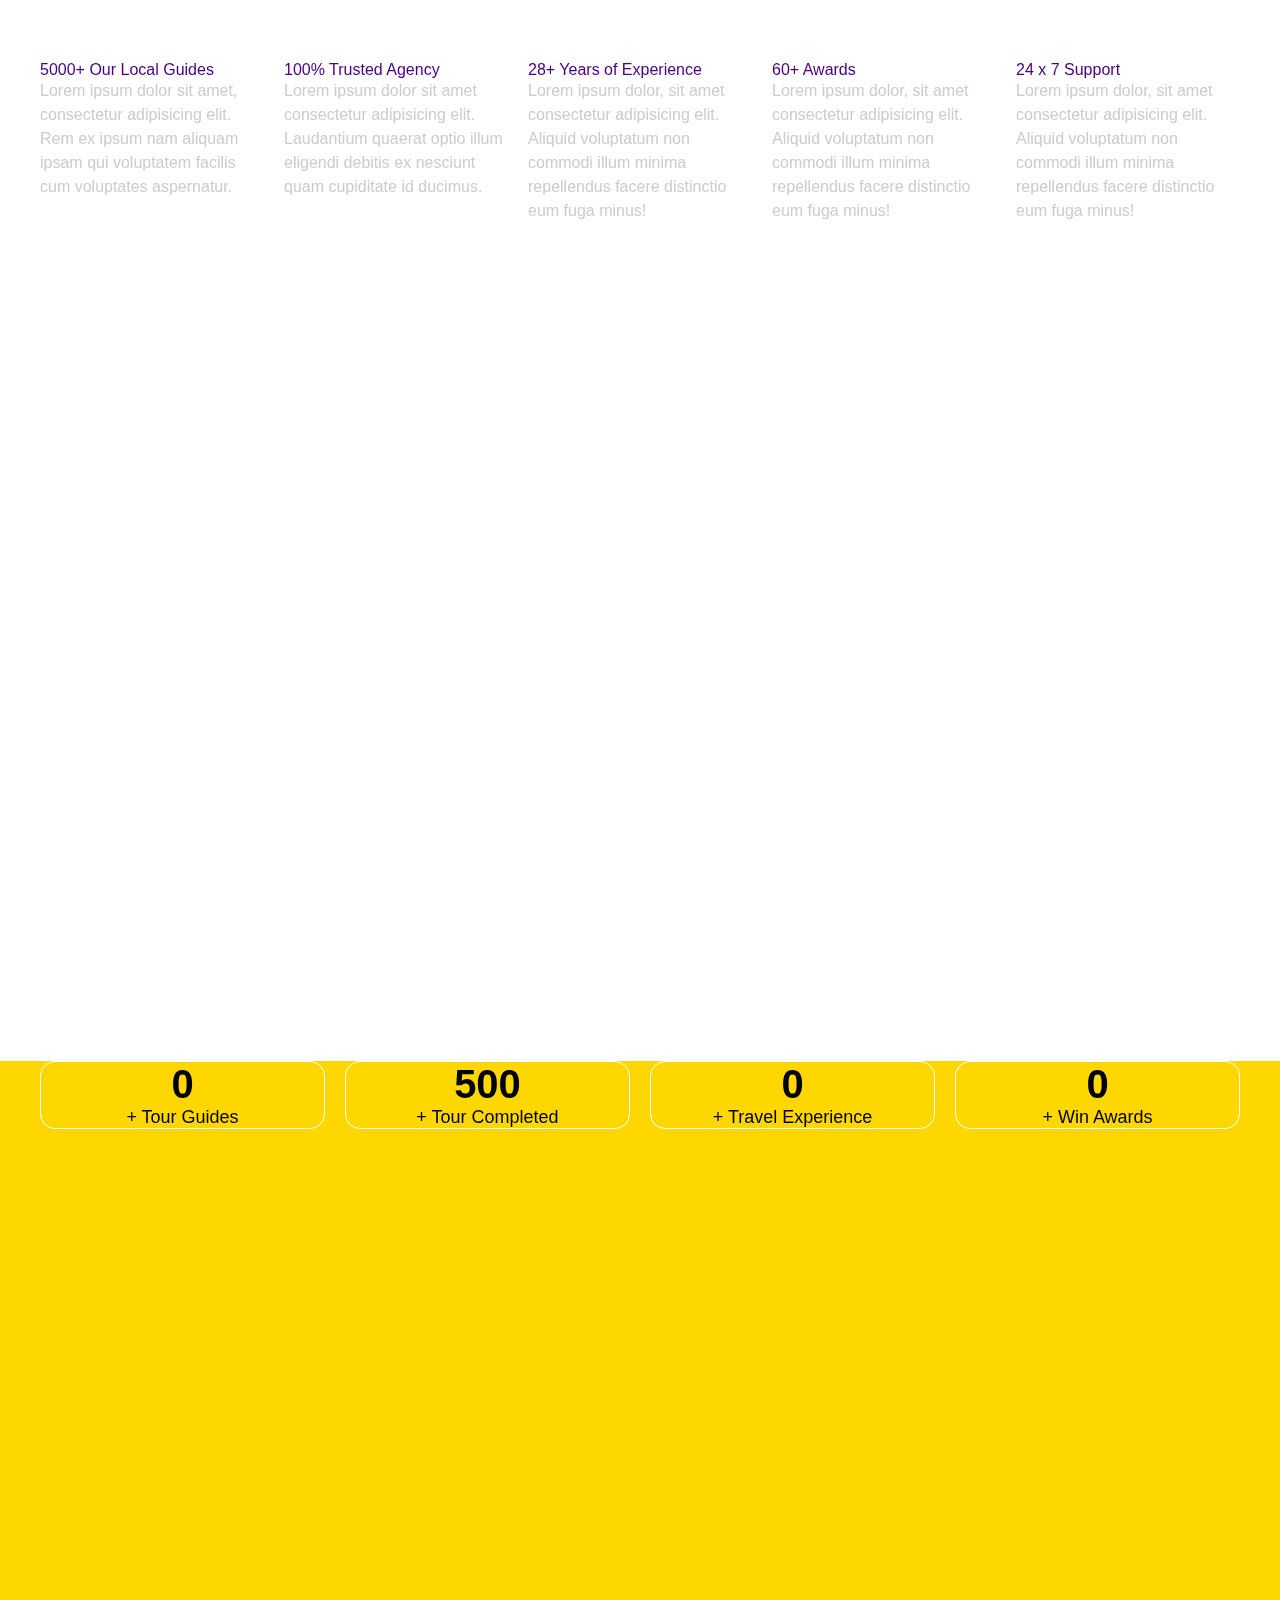
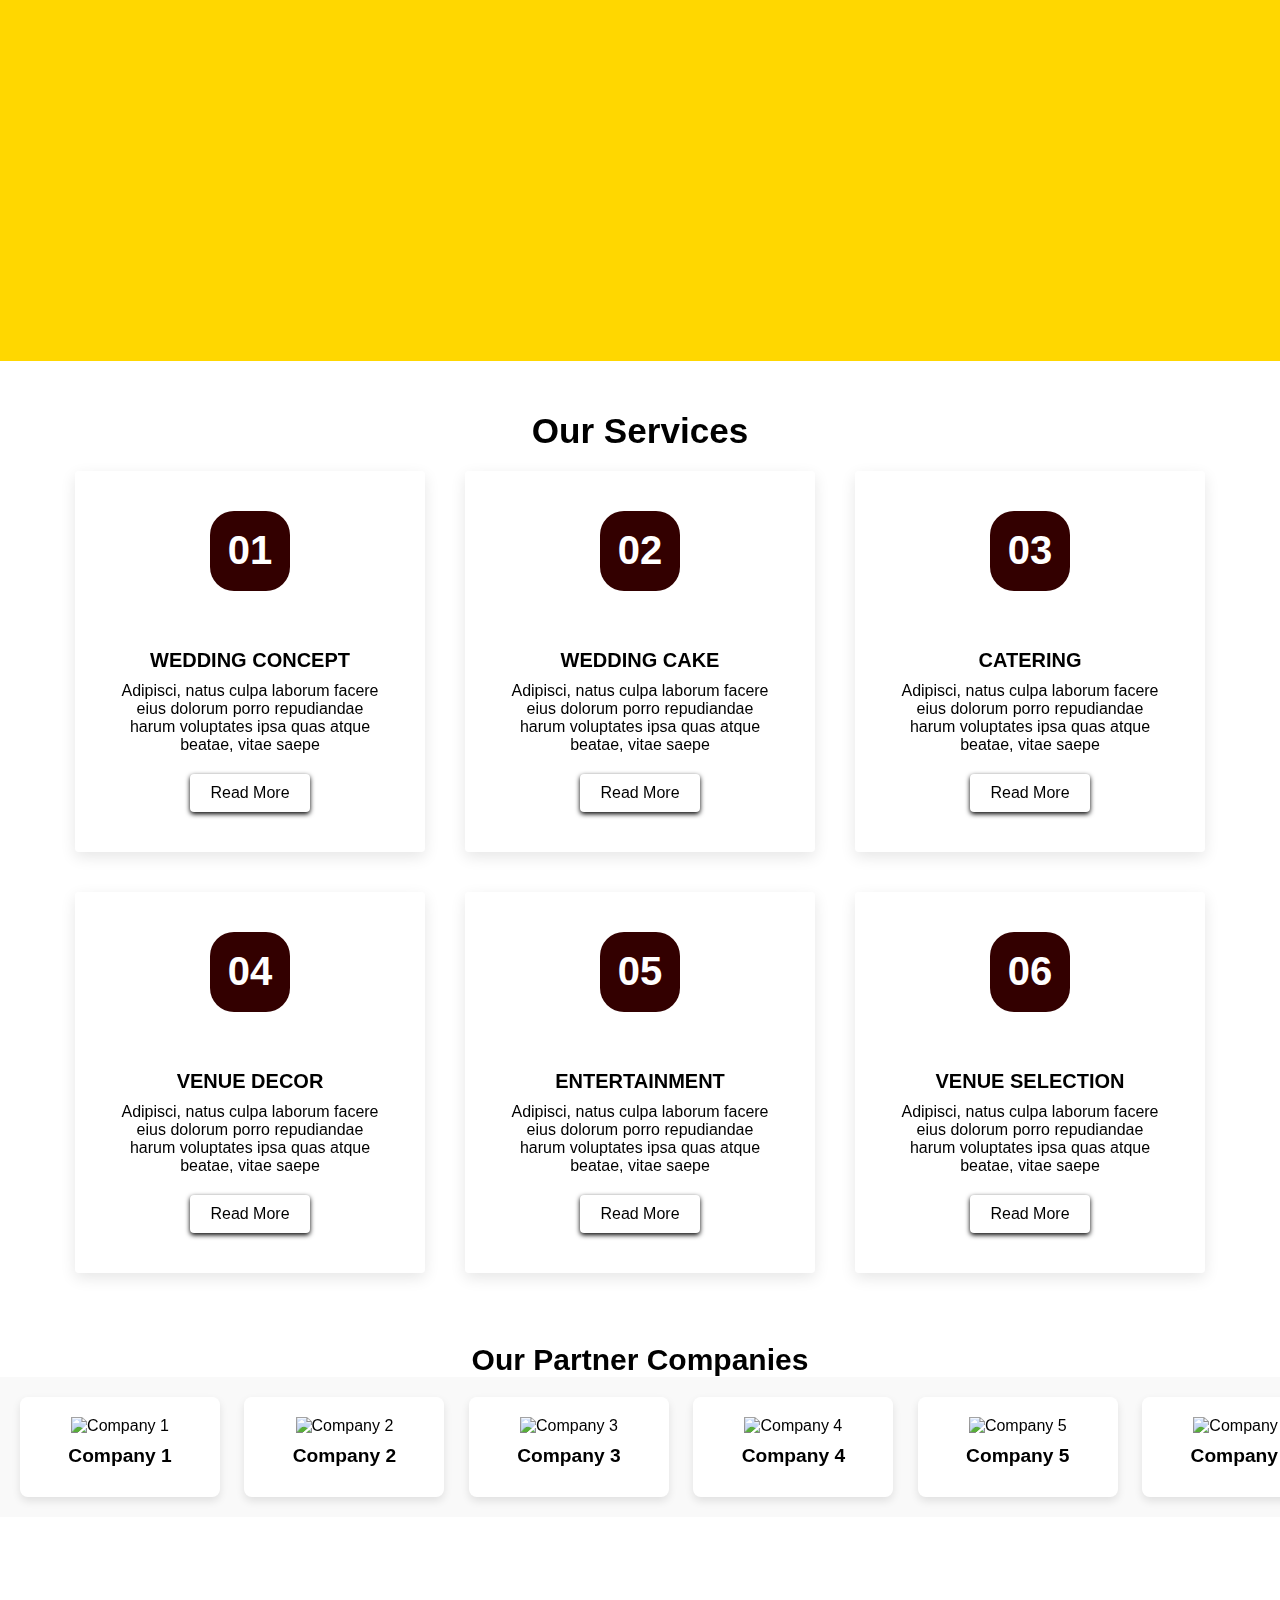
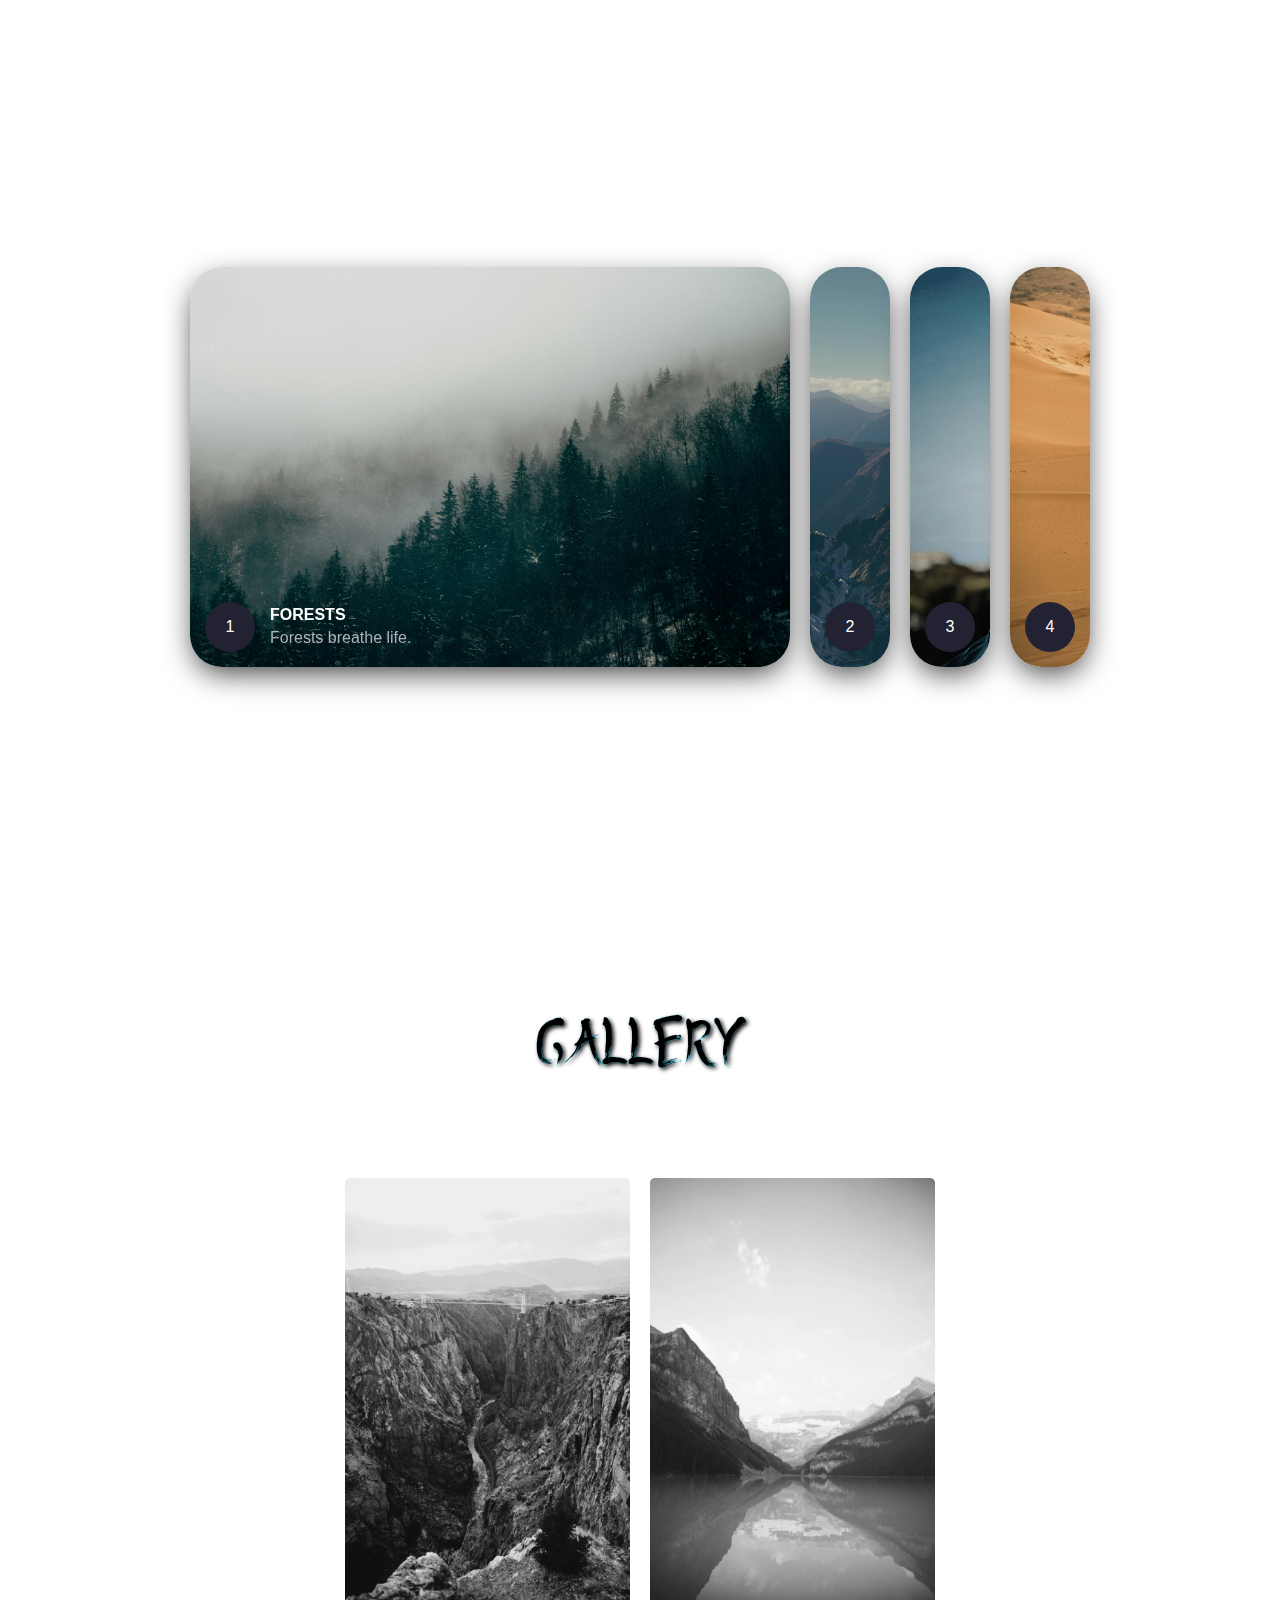
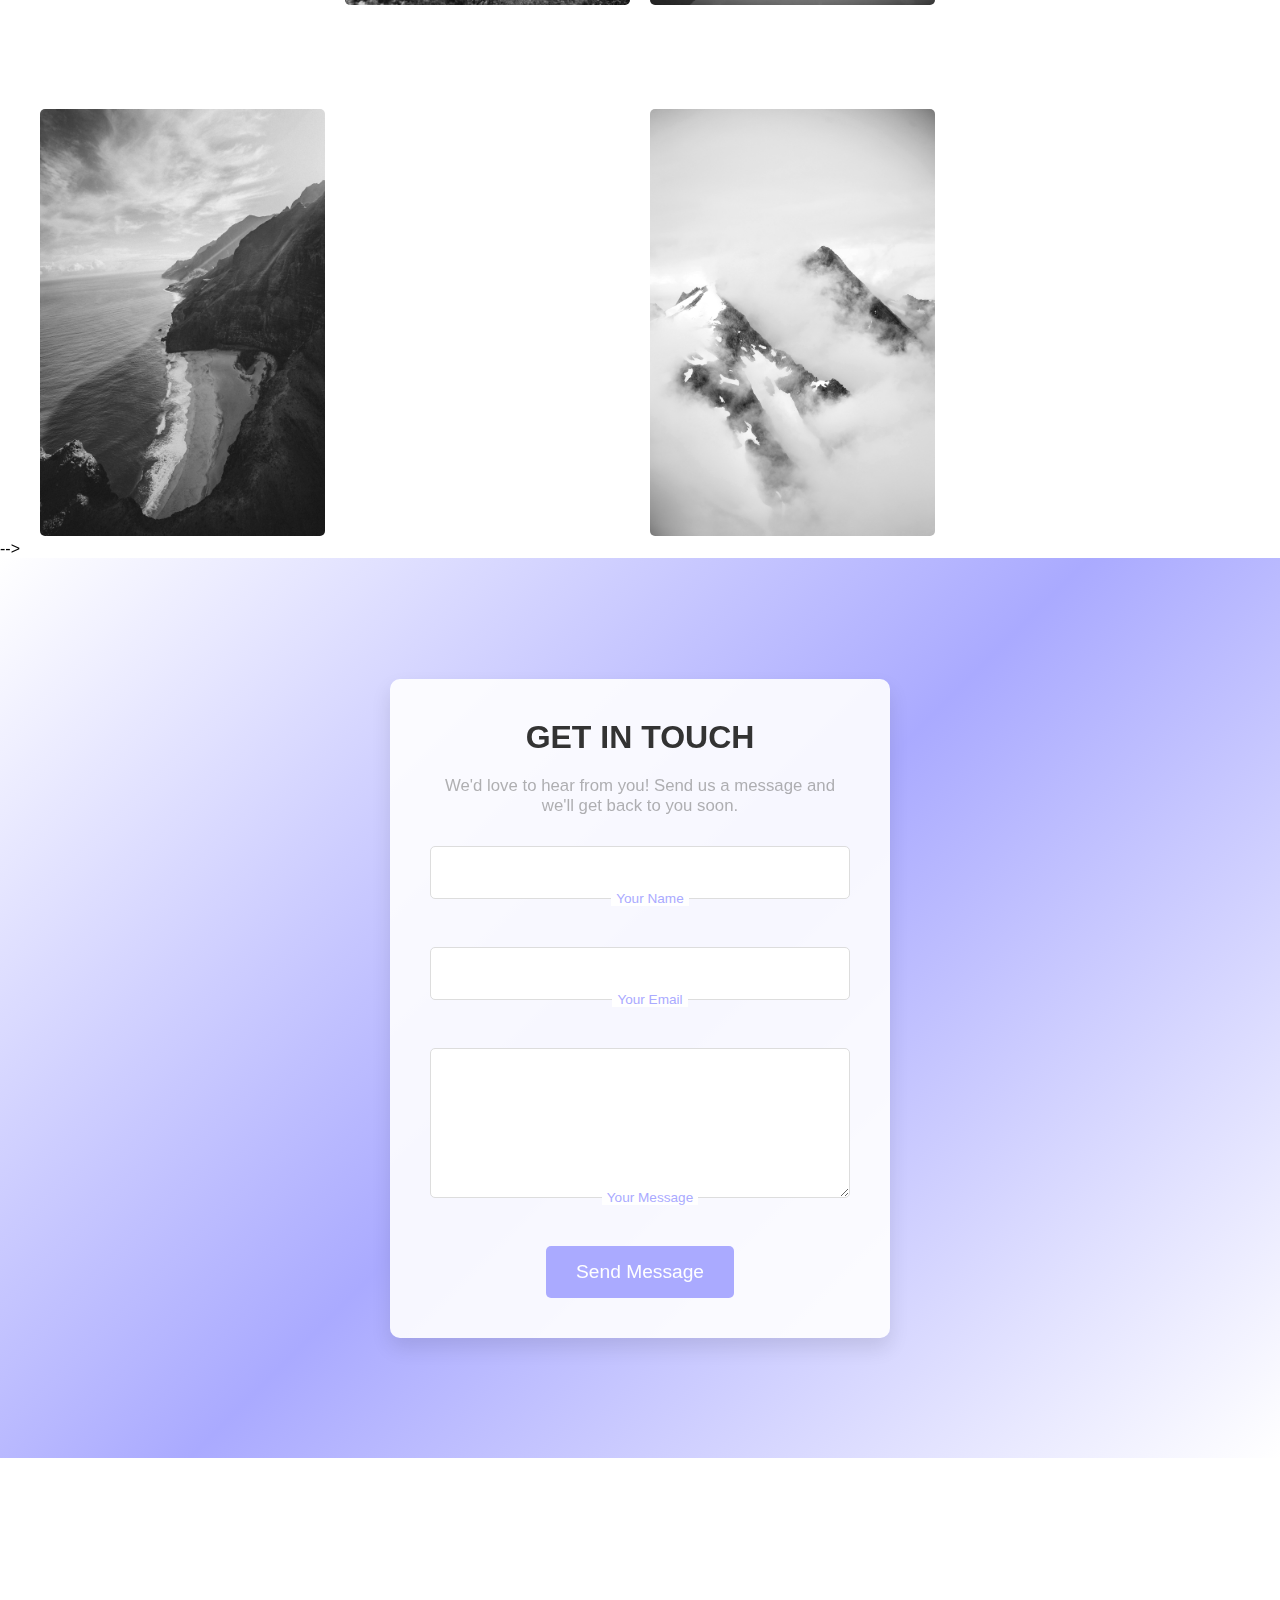
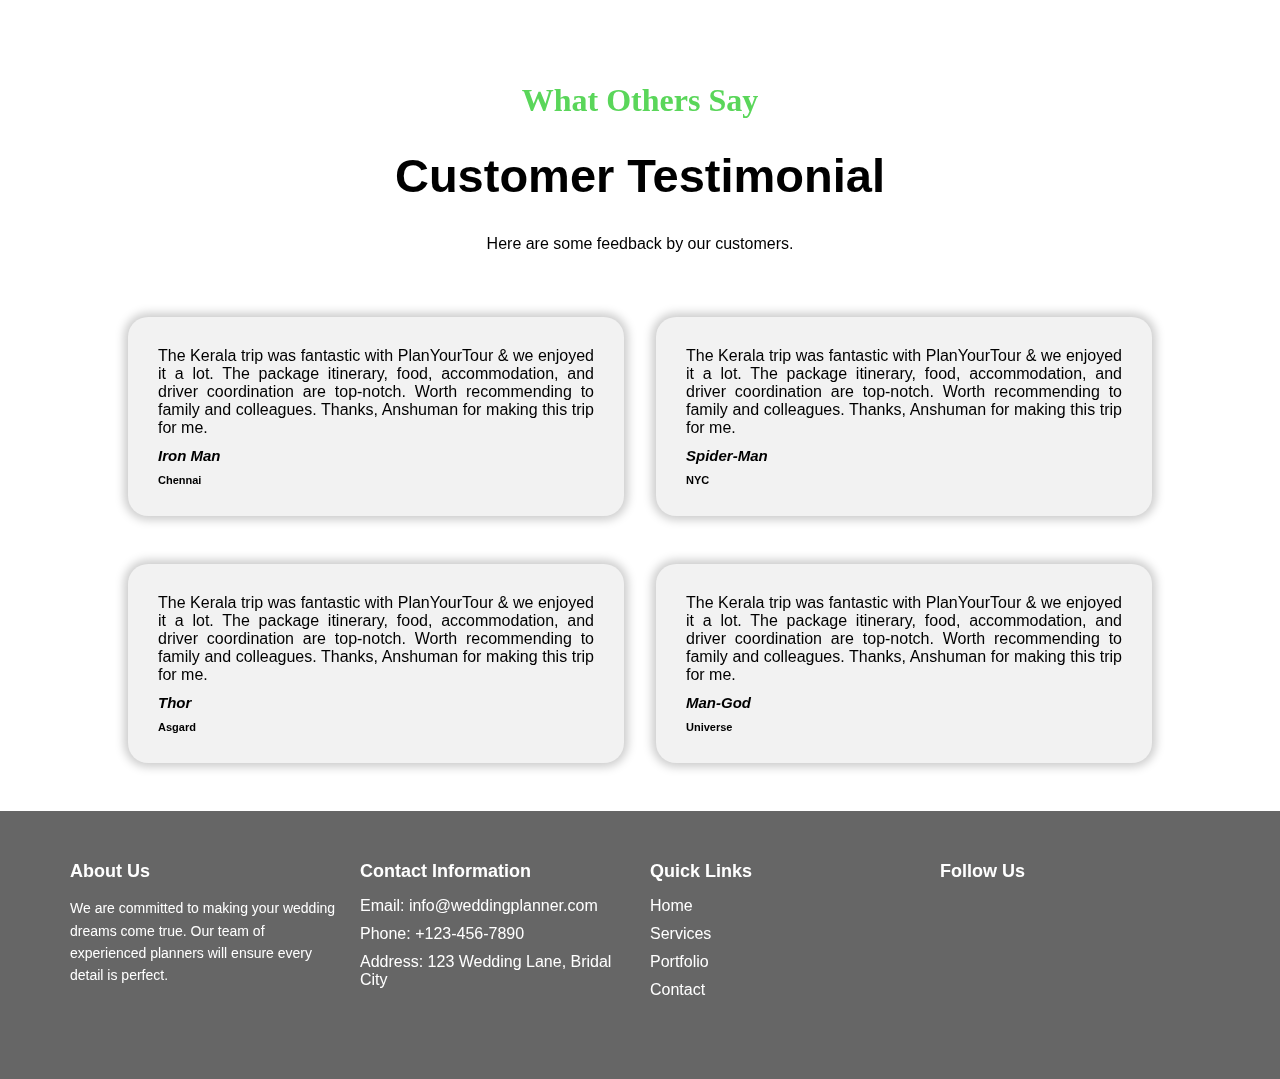
==== commit ecf76924: "first commit" ====
--- a/travels-website-main/index.html
+++ b/travels-website-main/index.html
@@ -123,9 +123,7 @@
           <div class="number d-flex align-items-center justify-content-center justify-content-md-start mt-2">
           <i class="fa-solid fa-person mb-3" style="color: palevioletred;font-size: 26px;"></i>
         </div>
-          <div class="h4 text-center text-md-start" style="color: indigo;">20+ + Tour Guides</div>
-          <p style="color: #ccc;line-height: 1.5;" class="text-center text-md-start">Lorem ipsum dolor, sit amet consectetur adipisicing elit. Aliquid voluptatum non commodi illum minima repellendus facere distinctio eum fuga minus!</p>
-        </div>
+         
         </div>
     
         <div class=" col-lg-4 col-md-6 number-box " >
@@ -141,7 +139,7 @@
       </div>
     </div>
 </section>
-    <div class="section6 mt-5 mb-5 allSections" style="background-color: gold;" id="stat">
+    <div class="section6 mt-5 mb-5  allSections" style="background-color: gold;" id="stat">
         <div class="container py-5">
        
           <div class="row numbers">
@@ -155,7 +153,7 @@
                <div class="col-lg-3 col-md-6 col-sm-12  mb-3" >
                 <div style="border: 1px solid white;display: flex;flex-direction: column;align-items: center;border-radius: 15px;">
                   <i class="fa-solid fa-star mt-3 mb-3 " style="color: white;font-size: 20px;"></i>
-                  <h4 class="text-white fw-bold num" data-goal="100" style="font-size: 40px;">0</h4>
+                  <h4 class="text-white fw-bold num" data-goal="100" style="font-size: 40px;">500</h4>
                   <p class="fw-bold" style="font-size: 18px;">+ Tour Completed</p>
                 </div>
                  </div>
@@ -179,8 +177,8 @@
       </div>
 
       <section style="width: 100%; padding: 50px 0; position: relative;">
-        <div id="section-head">
-          <h3>Our Services</h3>
+        <div   style="display: flex;font-weight: bold;justify-content: center;font-size: 30px; ">
+          <h3 >Our Services</h3>
         </div>
         <div class="mains-container">
           <div id="container" style="display: flex; flex-wrap: wrap; justify-content: center;">
@@ -244,7 +242,7 @@
         </div>
       </section>
       
-      <h1>Our Partner Companies</h1>
+      <h1 style="display: flex;font-weight: bold;justify-content: center;font-size: 30px; " >Our Partner Companies</h1>
       <div style="overflow-x: auto; white-space: nowrap; padding: 20px; background-color: #f9f9f9;">
         <div style="display: inline-block; width: 200px; margin-right: 20px; background-color: #fff; box-shadow: 0 4px 8px rgba(0, 0, 0, 0.1); border-radius: 8px; text-align: center; padding: 20px;">
           <img src="company-logo1.png" alt="Company 1" style="width: 100px; height: auto; margin-bottom: 10px;">
@@ -393,23 +391,28 @@
 
     </div>
 </section> -->
-<div id="contact" style="height: 100vh;">
-  <div class="container">
-    <div class="contactright" style="flex-basis: 60%;">
-      <h1 style="font-size: 60px; text-align: center; margin-bottom: 30px; margin-top: 30px;">Contact form</h1>
-      <form style="display: flex; flex-direction: column;">
-        <input type="text" id="name" placeholder="Enter your name" required style="margin: 10px 0; width: 100%; padding: 10px; background: rgba(42, 42, 42, 0.941); color: #ffffff; outline: none; font-size: 18px; border: 0; border-radius: 6px;">
-        
-        <textarea id="email" rows="1" placeholder="Enter your message" required style="margin: 10px 0; width: 50%; padding: 10px; background: rgba(42, 42, 42, 0.941); color: #ffffff; outline: none; font-size: 18px; border: 0; border-radius: 6px;"></textarea><input type="email" id="email" placeholder="Enter your email" required style="margin: 10px 0; width: 100%; padding: 10px; background: rgba(42, 42, 42, 0.941); color: #ffffff; outline: none; font-size: 18px; border: 0; border-radius: 6px; justify-items: center;">
-        <textarea id="message" rows="6" placeholder="Enter your message" required style="margin: 10px 0; width: 100%; padding: 10px; background: rgba(42, 42, 42, 0.941); color: #ffffff; outline: none; font-size: 18px; border: 0; border-radius: 6px;"></textarea>
-        <button class="btn btn-primary" onclick="sendMail()" style="margin: 10px 0; width: 100%; padding: 10px; background: #f72d2d; color: #fff; border: none; border-radius: 6px; cursor: pointer; transition: background 0.3s;">Submit</button>
-        <button style="margin: 10px 0; width: 100%; padding: 10px; background: #f72d2d; color: #fff; border: none; border-radius: 6px;">
-          <a href="/" download class="btn btn2" style="text-decoration: none; color: white;">Download Resume</a>
-        </button>
-      </form>
-    </div>
+<section id="c" class="contact-section">
+  <div class="contact-container">
+    <h2>Get in Touch</h2>
+    <p>We'd love to hear from you! Send us a message and we'll get back to you soon.</p>
+    <form id="contact-form" class="contact-form">
+      <div class="form-group">
+        <input type="text" id="name" name="name" required>
+        <label for="name">Your Name</label>
+      </div>
+      <div class="form-group">
+        <input type="email" id="email" name="email" required>
+        <label for="email">Your Email</label>
+      </div>
+      <div class="form-group">
+        <textarea id="message" name="message" required></textarea>
+        <label for="message">Your Message</label>
+      </div>
+      <button type="submit" class="submit-btn">Send Message</button>
+    </form>
   </div>
-</div>
+</section>
+
 
   <div style="width: 100%; margin-top: 10rem;">
     <div style="width: 80%; margin: auto;">
@@ -490,4 +493,4 @@
 <script>
     AOS.init();
   </script>
-</html>+</html>
--- a/travels-website-main/gal.css
+++ b/travels-website-main/gal.css
@@ -833,3 +833,229 @@
       height: 150vh;
     }
    }
+
+
+
+
+
+
+   svg {
+    height: 23rem;
+    margin-right: 4rem;
+  }
+  
+  #envelope {
+    animation: float 2s ease-in-out infinite;
+  }
+  
+  #star1, #star2, #star3, #star4, #star5, #star6 {
+    animation: blink 1s ease-in-out infinite;
+  }
+  #star2 { animation-delay: 100ms; }
+  #star3 { animation-delay: 500ms; }
+  #star4 { animation-delay: 700ms; }
+  #star5 { animation-delay: 300ms; }
+  #star6 { animation-delay: 200ms }
+  
+  @keyframes float {
+    0% {
+      transform: translateY(0px);
+    }
+    50% {
+      transform: translateY(-20px);
+    }
+    100% {
+      transform: translateY(0px);
+    }
+  }
+  
+  @keyframes blink {
+    0% {
+      opacity: 0;
+    }
+    50% {
+      opacity: .5;
+    }
+    100% {
+      opacity: 1;
+    }
+  }
+  
+  .container {
+    height: 100vh;
+  }
+  
+  form {
+    min-width: 25rem;
+    
+    .title {
+      font-family: 'Pacifico', cursive;
+      color: #212529;
+      font-size: 2.5rem;
+    }
+    
+    .form-control {
+      background-color: #f2f6f8;
+      border-radius: 2rem;
+      border: none;
+      box-shadow: 0px 7px 5px rgba(0, 0, 0, 0.11);
+      
+      &.thick {
+        height: 3.3rem;
+        padding: .5rem 3.5rem;
+      }
+      
+      &:focus {
+        background-color: #f2f6f8;
+        border: none;
+        box-shadow: 0px 7px 5px rgba(0, 0, 0, 0.11);
+      }
+    }
+    
+    .message .form-control {
+        padding: .5rem 1.8rem;
+    }
+    
+    ::placeholder {
+      font-family: 'Quicksand', sans-serif;
+      font-weight: 600;
+      font-size: 1.1rem;
+      color: #838788;
+      position: relative;
+      left: 0;
+    }
+    
+    input,
+    textarea {
+      font-family: 'Quicksand', sans-serif;
+      color: #212529;
+      font-size: 1.1rem;
+    }
+    
+    .icon {
+      color: #57565c;
+      height: 1.3rem;
+      position: absolute;
+      left: 1.5rem;
+      top: 1.1rem;
+    }
+  }
+  
+  .btn.btn-primary {
+    font-family: 'Quicksand', sans-serif;
+    font-weight: bold;
+    height: 2.5rem;
+    line-height: 2.5rem;
+    padding: 0 3rem;
+    border: 0;
+    border-radius: 3rem;
+    background-image:linear-gradient(131deg, #ffd340, #ff923c, #ff923c, #ff923c);
+    background-size: 300% 100%;
+    transition: all 0.3s ease-in-out;
+  }
+  
+  .btn.btn-primary:hover:enabled {
+    box-shadow: 0 0.5em 0.5em -0.4em #ff923cba;
+    background-size: 100% 100%;
+    transform: translateY(-0.15em);
+  }
+
+  
+.contact-section {
+  display: flex;
+  justify-content: center;
+  align-items: center;
+  height: 100vh;
+  background: linear-gradient(135deg, rgb(255, 255, 255), #aaf , #fff);
+  padding: 20px;
+}
+
+.contact-container {
+  background: rgba(255, 255, 255, 0.9);
+  padding: 40px;
+  border-radius: 10px;
+  box-shadow: 0 10px 20px rgba(0, 0, 0, 0.1);
+  max-width: 500px;
+  width: 100%;
+  text-align: center;
+}
+
+.contact-container h2 {
+  margin-bottom: 20px;
+  font-size: 2em;
+  color: #333;
+  text-transform: uppercase;
+}
+
+.contact-container p {
+  font-size: 1.05em;
+  color: #666;
+  margin-bottom: 30px;
+  opacity: 50%;
+}
+
+.contact-form .form-group {
+  position: relative;
+  margin-bottom: 30px;
+}
+
+.contact-form .form-group input,
+.contact-form .form-group textarea {
+  width: 100%;
+  padding: 15px;
+  border: 1px solid #ddd;
+  border-radius: 5px;
+  outline: none;
+  transition: all 0.3s ease;
+  display: block;
+  
+}
+.contact-form .form-group textarea
+{
+  height: 150px;
+}
+.contact-form .form-group label {
+  position: absolute;
+  left: 0;
+  top: 0;
+  background: white;
+  color: #999;
+  padding: 0 5px;
+  transition: all 0.3s ease;
+  pointer-events: none;
+  display: inline-block;
+}
+
+.contact-form .form-group input:focus + label,
+.contact-form .form-group textarea:focus + label,
+.contact-form .form-group input:not(:placeholder-shown) + label,
+.contact-form .form-group textarea:not(:placeholder-shown) + label {
+  top: -10px;
+  left: 10px;
+  font-size: 0.85em;
+  color: #aaf;
+}
+
+.contact-form .submit-btn {
+  padding: 15px 30px;
+  border: none;
+  border-radius: 5px;
+  background-color: #aaf;
+  color: white;
+  font-size: 1.2em;
+  cursor: pointer;
+  transition: background 0.3s ease;
+}
+
+.contact-form .form-group label {
+  position: relative;
+  left: 0;
+  top: 0;
+}
+.contact-form label {
+  /* display: block; */
+  visibility: visible;
+}
+.brd {
+  display: none;
+}